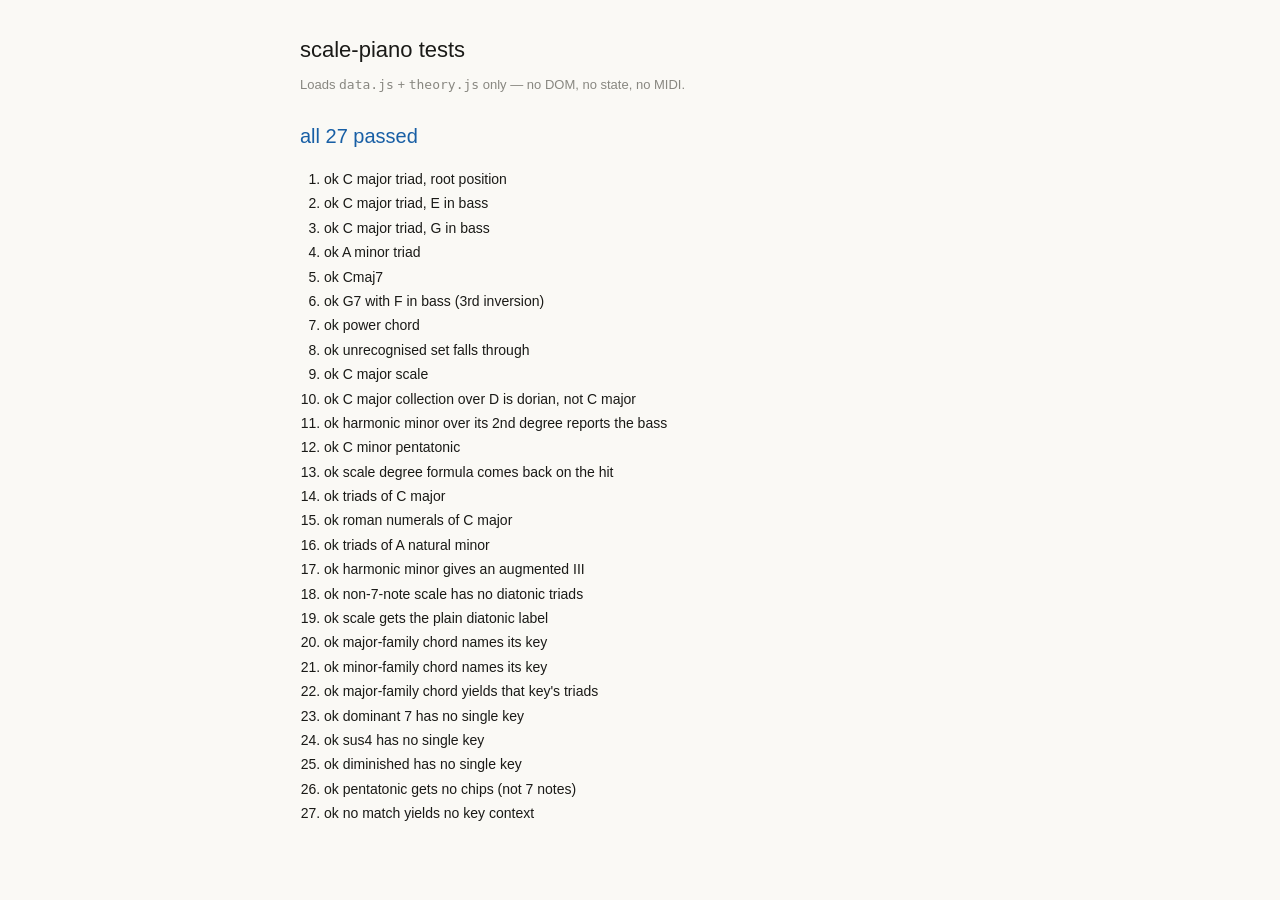
==== tests.html @ f46fedaa "Phase 3: tests.html — 27 assertions over theory.js No framework. Loads data.js + theory.js only, whi" ====
<!DOCTYPE html>
<html lang="en">
<head>
<meta charset="UTF-8">
<title>scale-piano tests</title>
<link rel="stylesheet" href="style.css">
<style>
.container{max-width:720px;}
#tally{font-size:20px;font-weight:500;margin:0 0 1rem;}
#tally.ok{color:var(--accent);}
#tally.bad{color:#c0392b;}
ol{margin:0;padding-left:1.5rem;}
li{margin:2px 0;font-size:14px;}
li.fail{color:#c0392b;font-weight:500;}
li .got{display:block;color:var(--text-muted);font-size:13px;}
</style>
</head>
<body>
<div class="container">
  <h1>scale-piano tests</h1>
  <p class="midi-status">Loads <code>data.js</code> + <code>theory.js</code> only &mdash; no DOM, no state, no MIDI.</p>
  <p id="tally">running&hellip;</p>
  <ol id="results"></ol>
</div>
<script src="js/data.js"></script>
<script src="js/theory.js"></script>
<script>
(function(){
  const T = SP.theory;
  let pass = 0, fail = 0;
  const list = document.getElementById("results");

  function eq(label, actual, expected){
    const ok = actual === expected;
    ok ? pass++ : fail++;
    const li = document.createElement("li");
    li.className = ok ? "" : "fail";
    li.textContent = (ok ? "ok   " : "FAIL ") + label;
    if (!ok){
      const got = document.createElement("span");
      got.className = "got";
      got.textContent = "expected " + JSON.stringify(expected) + ", got " + JSON.stringify(actual);
      li.appendChild(got);
    }
    list.appendChild(li);
  }

  // detect() -- chords. Args are (pitch classes, bass pitch class).
  eq("C major triad, root position",
     T.detect([0,4,7], 0).label, "C major — root position");
  eq("C major triad, E in bass",
     T.detect([0,4,7], 4).label, "C major — 1st inversion (E in bass)");
  eq("C major triad, G in bass",
     T.detect([0,4,7], 7).label, "C major — 2nd inversion (G in bass)");
  eq("A minor triad",
     T.detect([9,0,4], 9).label, "A minor — root position");
  eq("Cmaj7",
     T.detect([0,4,7,11], 0).label, "C major 7 — root position");
  eq("G7 with F in bass (3rd inversion)",
     T.detect([7,11,2,5], 5).label, "G dominant 7 — 3rd inversion (F in bass)");
  eq("power chord",
     T.detect([0,7], 0).label, "C 5 (power chord) — root position");
  eq("unrecognised set falls through",
     T.detect([0,1,6], 0).label, "No match");

  // detect() -- scales. >=5 notes prefers the scale dictionary.
  eq("C major scale",
     T.detect([0,2,4,5,7,9,11], 0).label, "C major scale");
  // Bass is tried as the root first, so a rotation that is itself in the
  // dictionary wins outright rather than being called an inversion.
  eq("C major collection over D is dorian, not C major",
     T.detect([0,2,4,5,7,9,11], 2).label, "D dorian mode");
  // The "(x in bass)" fallback only fires when the rotation is NOT in the
  // dictionary -- harmonic minor's modes aren't.
  eq("harmonic minor over its 2nd degree reports the bass",
     T.detect([0,2,3,5,7,8,11], 2).label, "C harmonic minor scale (D in bass)");
  eq("C minor pentatonic",
     T.detect([0,3,5,7,10], 0).label, "C minor pentatonic");
  eq("scale degree formula comes back on the hit",
     T.detect([0,3,5,7,10], 0).hit[2], "1 b3 4 5 b7");

  // diatonic()
  eq("triads of C major",
     T.diatonic(0, SP.data.MAJOR_IV).map(c => c.name).join(" "),
     "C Dm Em F G Am B°");
  eq("roman numerals of C major",
     T.diatonic(0, SP.data.MAJOR_IV).map(c => c.rn).join(" "),
     "I ii iii IV V vi vii°");
  eq("triads of A natural minor",
     T.diatonic(9, SP.data.MINOR_IV).map(c => c.name).join(" "),
     "Am B° C Dm Em F G");
  eq("harmonic minor gives an augmented III",
     T.diatonic(0, "0,2,3,5,7,8,11").map(c => c.rn).join(" "),
     "i ii° III+ iv V VI vii°");
  eq("non-7-note scale has no diatonic triads",
     T.diatonic(0, "0,2,4,7,9"), null);

  // keyContext() -- the logic that used to live inside render().
  eq("scale gets the plain diatonic label",
     T.keyContext(T.detect([0,2,4,5,7,9,11], 0)).label, "Diatonic chords");
  eq("major-family chord names its key",
     T.keyContext(T.detect([0,4,7,11], 0)).label,
     "Chords in the key of C major (this chord as I)");
  eq("minor-family chord names its key",
     T.keyContext(T.detect([9,0,4], 9)).label,
     "Chords in the key of A minor (this chord as I)");
  eq("major-family chord yields that key's triads",
     T.keyContext(T.detect([0,4,7], 0)).chords.map(c => c.name).join(" "),
     "C Dm Em F G Am B°");
  eq("dominant 7 has no single key",
     T.keyContext(T.detect([7,11,2,5], 7)), null);
  eq("sus4 has no single key",
     T.keyContext(T.detect([0,5,7], 0)), null);
  eq("diminished has no single key",
     T.keyContext(T.detect([0,3,6], 0)), null);
  eq("pentatonic gets no chips (not 7 notes)",
     T.keyContext(T.detect([0,3,5,7,10], 0)), null);
  eq("no match yields no key context",
     T.keyContext(T.detect([0,1,6], 0)), null);

  const tally = document.getElementById("tally");
  tally.textContent = fail ? fail + " failed, " + pass + " passed" : "all " + pass + " passed";
  tally.className = fail ? "bad" : "ok";
})();
</script>
</body>
</html>
---- style.css ----
:root{
  --surface-0:#faf9f5;
  --surface-1:#f0eee6;
  --surface-2:#ffffff;
  --text-primary:#1a1a17;
  --text-secondary:#5f5e5a;
  --text-muted:#888780;
  --border:#d3d1c7;
  --border-strong:#b4b2a9;
  --key-black:#2c2c2a;
  --key-black-text:#f0eee6;
  --accent:#185fa5;
  --accent-bg:#e6f1fb;
  --accent-text:#0c447c;
  --on-accent:#ffffff;
  --radius:8px;
}
@media (prefers-color-scheme: dark){
  :root{
    --surface-0:#1f1e1b;
    --surface-1:#2c2b28;
    --surface-2:#383733;
    --text-primary:#f0eee6;
    --text-secondary:#b4b2a9;
    --text-muted:#888780;
    --border:#444441;
    --border-strong:#5f5e5a;
    --key-black:#141412;
    --key-black-text:#b4b2a9;
    --accent:#378add;
    --accent-bg:#0c447c;
    --accent-text:#b5d4f4;
    --on-accent:#ffffff;
  }
}
*{box-sizing:border-box;}
body{
  margin:0;
  background:var(--surface-0);
  color:var(--text-primary);
  font-family:-apple-system,BlinkMacSystemFont,"Segoe UI",Roboto,sans-serif;
  font-size:16px;
  line-height:1.6;
}
.container{max-width:1200px;margin:0 auto;padding:2rem 1.25rem 3rem;}
h1{font-size:22px;font-weight:500;margin:0 0 0.5rem;}
.midi-status{font-size:13px;color:var(--text-muted);margin:0 0 1.5rem;}
.midi-status.ok{color:var(--accent);}
.toolbar{display:flex;align-items:center;gap:12px;margin:0 0 1rem;}
.toolbar button{
  font:inherit;font-size:14px;padding:6px 14px;cursor:pointer;
  background:transparent;color:var(--text-primary);
  border:1px solid var(--border-strong);border-radius:var(--radius);
}
.toolbar button:hover{background:var(--surface-1);}
.toolbar button:active{transform:scale(0.98);}
.toolbar label{display:flex;align-items:center;gap:6px;font-size:14px;color:var(--text-secondary);cursor:pointer;}
.piano-wrap{position:relative;height:160px;user-select:none;}
.pkey{position:absolute;top:0;cursor:pointer;}
.pkey.white{height:100%;background:var(--surface-2);border:1px solid var(--border-strong);border-radius:0 0 4px 4px;}
.pkey.black{height:60%;background:var(--key-black);border:1px solid var(--key-black);border-radius:0 0 3px 3px;z-index:2;}
.pkey.white .klabel{color:var(--text-secondary);}
.pkey.black .klabel{color:var(--key-black-text);}
.pkey.active{background:var(--accent);border-color:var(--accent);}
.pkey.active .klabel{color:var(--on-accent);}
.klabel{position:absolute;bottom:4px;left:0;right:0;text-align:center;font-size:10px;pointer-events:none;}
.results{margin-top:1.5rem;}
.field-label{font-size:13px;color:var(--text-muted);margin:14px 0 4px;}
.field-label:first-child{margin-top:0;}
.field-value{font-size:16px;font-weight:500;margin:0;}
#nameOut{font-size:24px;}
#stepsOut{font-weight:400;}
.chips{display:flex;flex-wrap:wrap;gap:8px;}
.chip{padding:6px 12px;border-radius:var(--radius);font-size:14px;text-align:center;background:var(--surface-1);}
.chip .rn{display:block;font-size:11px;color:var(--text-muted);}
.chip.tonic{background:var(--accent-bg);color:var(--accent-text);font-weight:500;}
.chip.tonic .rn{color:var(--accent-text);}
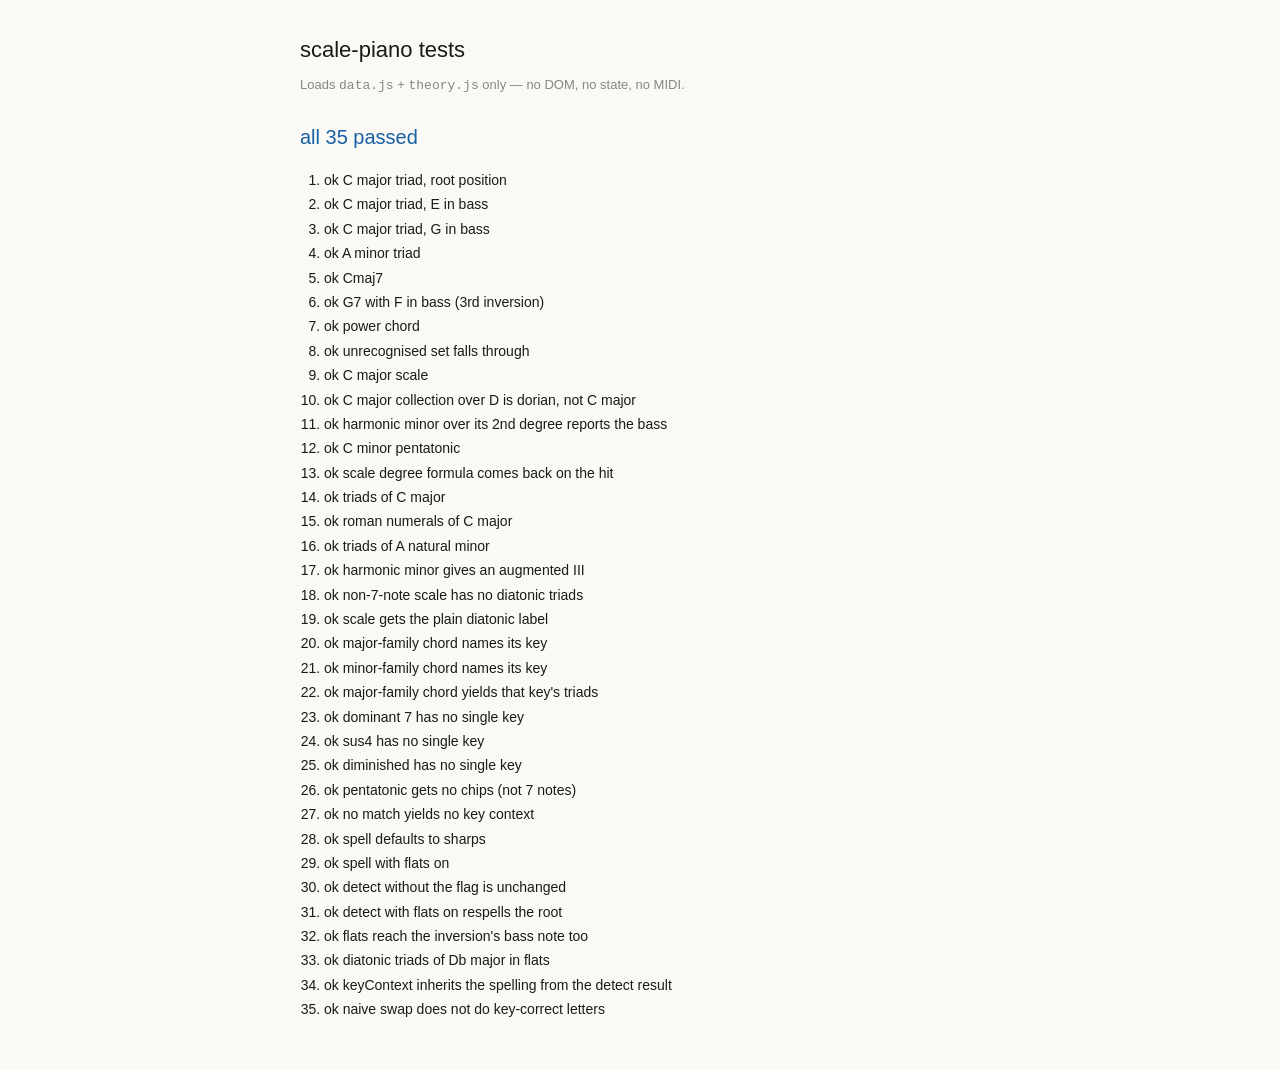
==== commit b69c1c89: "Add Flats toggle: per-pitch-class enharmonic spelling, not key-aware Solves the "sharps only" known " ====
--- a/tests.html
+++ b/tests.html
@@ -118,6 +118,31 @@
   eq("no match yields no key context",
      T.keyContext(T.detect([0,1,6], 0)), null);
 
+  // Flat spelling. The toggle is a per-pitch-class table swap: theory takes a
+  // boolean, never reads a global. Omitting it must keep the old behavior.
+  eq("spell defaults to sharps",
+     T.spell(1), "C#");
+  eq("spell with flats on",
+     T.spell(1, true), "Db");
+  eq("detect without the flag is unchanged",
+     T.detect([1,5,8], 1).label, "C# major — root position");
+  eq("detect with flats on respells the root",
+     T.detect([1,5,8], 1, true).label, "Db major — root position");
+  eq("flats reach the inversion's bass note too",
+     T.detect([8,0,3], 3, true).label, "Ab major — 2nd inversion (Eb in bass)");
+  eq("diatonic triads of Db major in flats",
+     T.diatonic(1, SP.data.MAJOR_IV, true).map(c => c.name).join(" "),
+     "Db Ebm Fm Gb Ab Bbm C°");
+  eq("keyContext inherits the spelling from the detect result",
+     T.keyContext(T.detect([1,5,8,0], 1, true)).label,
+     "Chords in the key of Db major (this chord as I)");
+  // Accepted limitation, asserted so it can't be mistaken for a regression:
+  // one name per pitch class means no per-degree letter math. Gb major's 7th
+  // degree is Cb in theory and prints "B" here; its vii° prints "F°".
+  eq("naive swap does not do key-correct letters",
+     T.diatonic(6, SP.data.MAJOR_IV, true).map(c => c.name).join(" "),
+     "Gb Abm Bbm B Db Ebm F°");
+
   const tally = document.getElementById("tally");
   tally.textContent = fail ? fail + " failed, " + pass + " passed" : "all " + pass + " passed";
   tally.className = fail ? "bad" : "ok";
--- a/style.css
+++ b/style.css
@@ -54,6 +54,7 @@
 }
 .toolbar button:hover{background:var(--surface-1);}
 .toolbar button:active{transform:scale(0.98);}
+.toolbar button.on,.toolbar button.on:hover{background:var(--accent);border-color:var(--accent);color:var(--on-accent);}
 .toolbar label{display:flex;align-items:center;gap:6px;font-size:14px;color:var(--text-secondary);cursor:pointer;}
 .piano-wrap{position:relative;height:160px;user-select:none;}
 .pkey{position:absolute;top:0;cursor:pointer;}
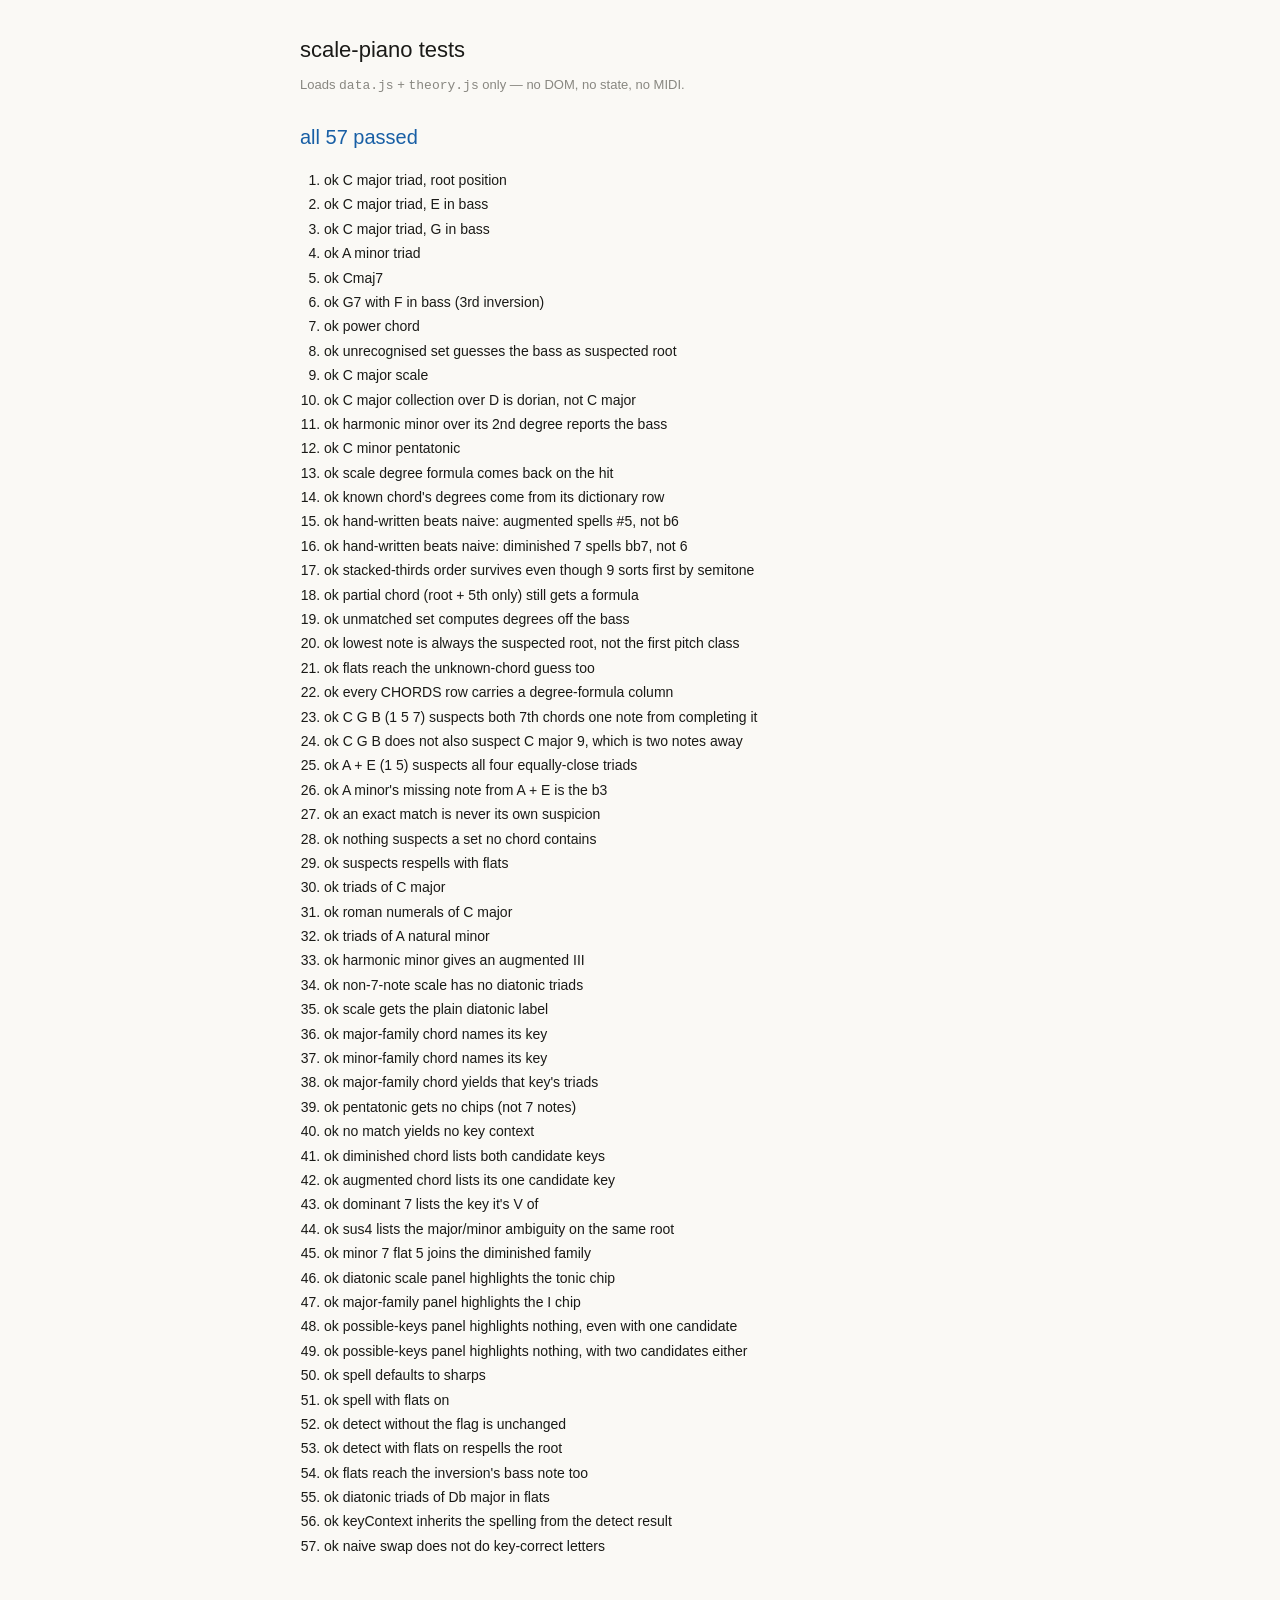
==== commit 731469c2: "Add possible-keys chip list, chord degree formulas, and suspected-chord guesses Bundles two rounds o" ====
--- a/tests.html
+++ b/tests.html
@@ -60,8 +60,8 @@
      T.detect([7,11,2,5], 5).label, "G dominant 7 — 3rd inversion (F in bass)");
   eq("power chord",
      T.detect([0,7], 0).label, "C 5 (power chord) — root position");
-  eq("unrecognised set falls through",
-     T.detect([0,1,6], 0).label, "No match");
+  eq("unrecognised set guesses the bass as suspected root",
+     T.detect([0,1,6], 0).label, "C ? (unknown chord)");
 
   // detect() -- scales. >=5 notes prefers the scale dictionary.
   eq("C major scale",
@@ -79,6 +79,48 @@
   eq("scale degree formula comes back on the hit",
      T.detect([0,3,5,7,10], 0).hit[2], "1 b3 4 5 b7");
 
+  // detect() -- degrees. Chords/scales carry their own hand-written formula
+  // (hit[2], stamped as r.degrees); unmatched sets compute one against the
+  // bass as suspected root instead of leaving the player nothing to read.
+  eq("known chord's degrees come from its dictionary row",
+     T.detect([9,0,4,7], 9).degrees, "1 b3 5 b7");
+  eq("hand-written beats naive: augmented spells #5, not b6",
+     T.detect([0,4,8], 0).degrees, "1 3 #5");
+  eq("hand-written beats naive: diminished 7 spells bb7, not 6",
+     T.detect([0,3,6,9], 0).degrees, "1 b3 b5 bb7");
+  eq("stacked-thirds order survives even though 9 sorts first by semitone",
+     T.detect([0,2,3,7,10], 0).degrees, "1 b3 5 b7 9");
+  eq("partial chord (root + 5th only) still gets a formula",
+     T.detect([9,4], 9).degrees, "1 5");
+  eq("unmatched set computes degrees off the bass",
+     T.detect([0,1,6], 0).degrees, "1 b2 b5");
+  eq("lowest note is always the suspected root, not the first pitch class",
+     T.detect([0,1,6], 1).degrees, "1 4 7");
+  eq("flats reach the unknown-chord guess too",
+     T.detect([0,1,6], 1, true).label, "Db ? (unknown chord)");
+  eq("every CHORDS row carries a degree-formula column",
+     SP.data.CHORDS.every(c => c.length === 3), true);
+
+  // suspects() -- chords rooted on the bass that contain everything held,
+  // closest tier only. Root is always the bass, same rule as detect()'s
+  // suspected-root guess.
+  eq("C G B (1 5 7) suspects both 7th chords one note from completing it",
+     T.suspects([0,7,11], 0).map(c => c.name + " +" + c.missing).join(", "),
+     "C major 7 +3, C minor major 7 +b3");
+  eq("C G B does not also suspect C major 9, which is two notes away",
+     T.suspects([0,7,11], 0).some(c => c.name === "C major 9"), false);
+  eq("A + E (1 5) suspects all four equally-close triads",
+     T.suspects([9,4], 9).map(c => c.name).join(", "),
+     "A major, A minor, A sus2, A sus4");
+  eq("A minor's missing note from A + E is the b3",
+     T.suspects([9,4], 9).find(c => c.name === "A minor").missing, "b3");
+  eq("an exact match is never its own suspicion",
+     T.suspects([0,4,7], 0).every(c => c.name !== "C major"), true);
+  eq("nothing suspects a set no chord contains",
+     T.suspects([0,1,6], 0).length, 0);
+  eq("suspects respells with flats",
+     T.suspects([1,8], 1, true)[0].name.startsWith("Db "), true);
+
   // diatonic()
   eq("triads of C major",
      T.diatonic(0, SP.data.MAJOR_IV).map(c => c.name).join(" "),
@@ -107,16 +149,42 @@
   eq("major-family chord yields that key's triads",
      T.keyContext(T.detect([0,4,7], 0)).chords.map(c => c.name).join(" "),
      "C Dm Em F G Am B°");
-  eq("dominant 7 has no single key",
-     T.keyContext(T.detect([7,11,2,5], 7)), null);
-  eq("sus4 has no single key",
-     T.keyContext(T.detect([0,5,7], 0)), null);
-  eq("diminished has no single key",
-     T.keyContext(T.detect([0,3,6], 0)), null);
   eq("pentatonic gets no chips (not 7 notes)",
      T.keyContext(T.detect([0,3,5,7,10], 0)), null);
   eq("no match yields no key context",
      T.keyContext(T.detect([0,1,6], 0)), null);
+
+  // keyContext() -- dim/aug/sus/dominant chords list candidate keys instead
+  // of picking one. Fixed textbook facts (theory.js's AMBIGUOUS_KEYS), not
+  // computed -- so these are the assertions that catch a mistyped offset.
+  eq("diminished chord lists both candidate keys",
+     T.keyContext(T.detect([0,3,6], 0)).chords.map(c => c.name + " " + c.rn).join(", "),
+     "C# major vii°, A# minor ii°");
+  eq("augmented chord lists its one candidate key",
+     T.keyContext(T.detect([0,4,8], 0)).chords.map(c => c.name + " " + c.rn).join(", "),
+     "A minor III+");
+  eq("dominant 7 lists the key it's V of",
+     T.keyContext(T.detect([7,11,2,5], 7)).chords.map(c => c.name + " " + c.rn).join(", "),
+     "C major V");
+  eq("sus4 lists the major/minor ambiguity on the same root",
+     T.keyContext(T.detect([0,5,7], 0)).chords.map(c => c.name + " " + c.rn).join(", "),
+     "C major I, C minor i");
+  eq("minor 7 flat 5 joins the diminished family",
+     T.keyContext(T.detect([0,3,6,10], 0)).chords.map(c => c.name + " " + c.rn).join(", "),
+     "C# major vii°, A# minor ii°");
+  // activeIdx tells results-ui.js which chip to highlight as "confirmed" --
+  // wrong here once made the first "possible key" look like the answer
+  // (blue) while the second sat in plain grey, though both are just
+  // candidates. Diatonic panels legitimately highlight their tonic; the
+  // ambiguous-keys panel must not highlight anything, 1 candidate or 2.
+  eq("diatonic scale panel highlights the tonic chip",
+     T.keyContext(T.detect([0,2,4,5,7,9,11], 0)).activeIdx, 0);
+  eq("major-family panel highlights the I chip",
+     T.keyContext(T.detect([0,4,7], 0)).activeIdx, 0);
+  eq("possible-keys panel highlights nothing, even with one candidate",
+     T.keyContext(T.detect([7,11,2,5], 7)).activeIdx, -1);
+  eq("possible-keys panel highlights nothing, with two candidates either",
+     T.keyContext(T.detect([0,5,7], 0)).activeIdx, -1);
 
   // Flat spelling. The toggle is a per-pitch-class table swap: theory takes a
   // boolean, never reads a global. Omitting it must keep the old behavior.
--- a/style.css
+++ b/style.css
@@ -65,12 +65,13 @@
 .pkey.active{background:var(--accent);border-color:var(--accent);}
 .pkey.active .klabel{color:var(--on-accent);}
 .klabel{position:absolute;bottom:4px;left:0;right:0;text-align:center;font-size:10px;pointer-events:none;}
-.results{margin-top:1.5rem;}
+.results{margin-top:1.5rem;display:flex;gap:2.5rem;flex-wrap:wrap;}
+.results-col{flex:1 1 260px;min-width:0;}
 .field-label{font-size:13px;color:var(--text-muted);margin:14px 0 4px;}
-.field-label:first-child{margin-top:0;}
+.results-col>.field-label:first-child{margin-top:0;}
 .field-value{font-size:16px;font-weight:500;margin:0;}
 #nameOut{font-size:24px;}
-#stepsOut{font-weight:400;}
+.field-sub{font-size:14px;color:var(--text-secondary);margin:4px 0 0;}
 .chips{display:flex;flex-wrap:wrap;gap:8px;}
 .chip{padding:6px 12px;border-radius:var(--radius);font-size:14px;text-align:center;background:var(--surface-1);}
 .chip .rn{display:block;font-size:11px;color:var(--text-muted);}
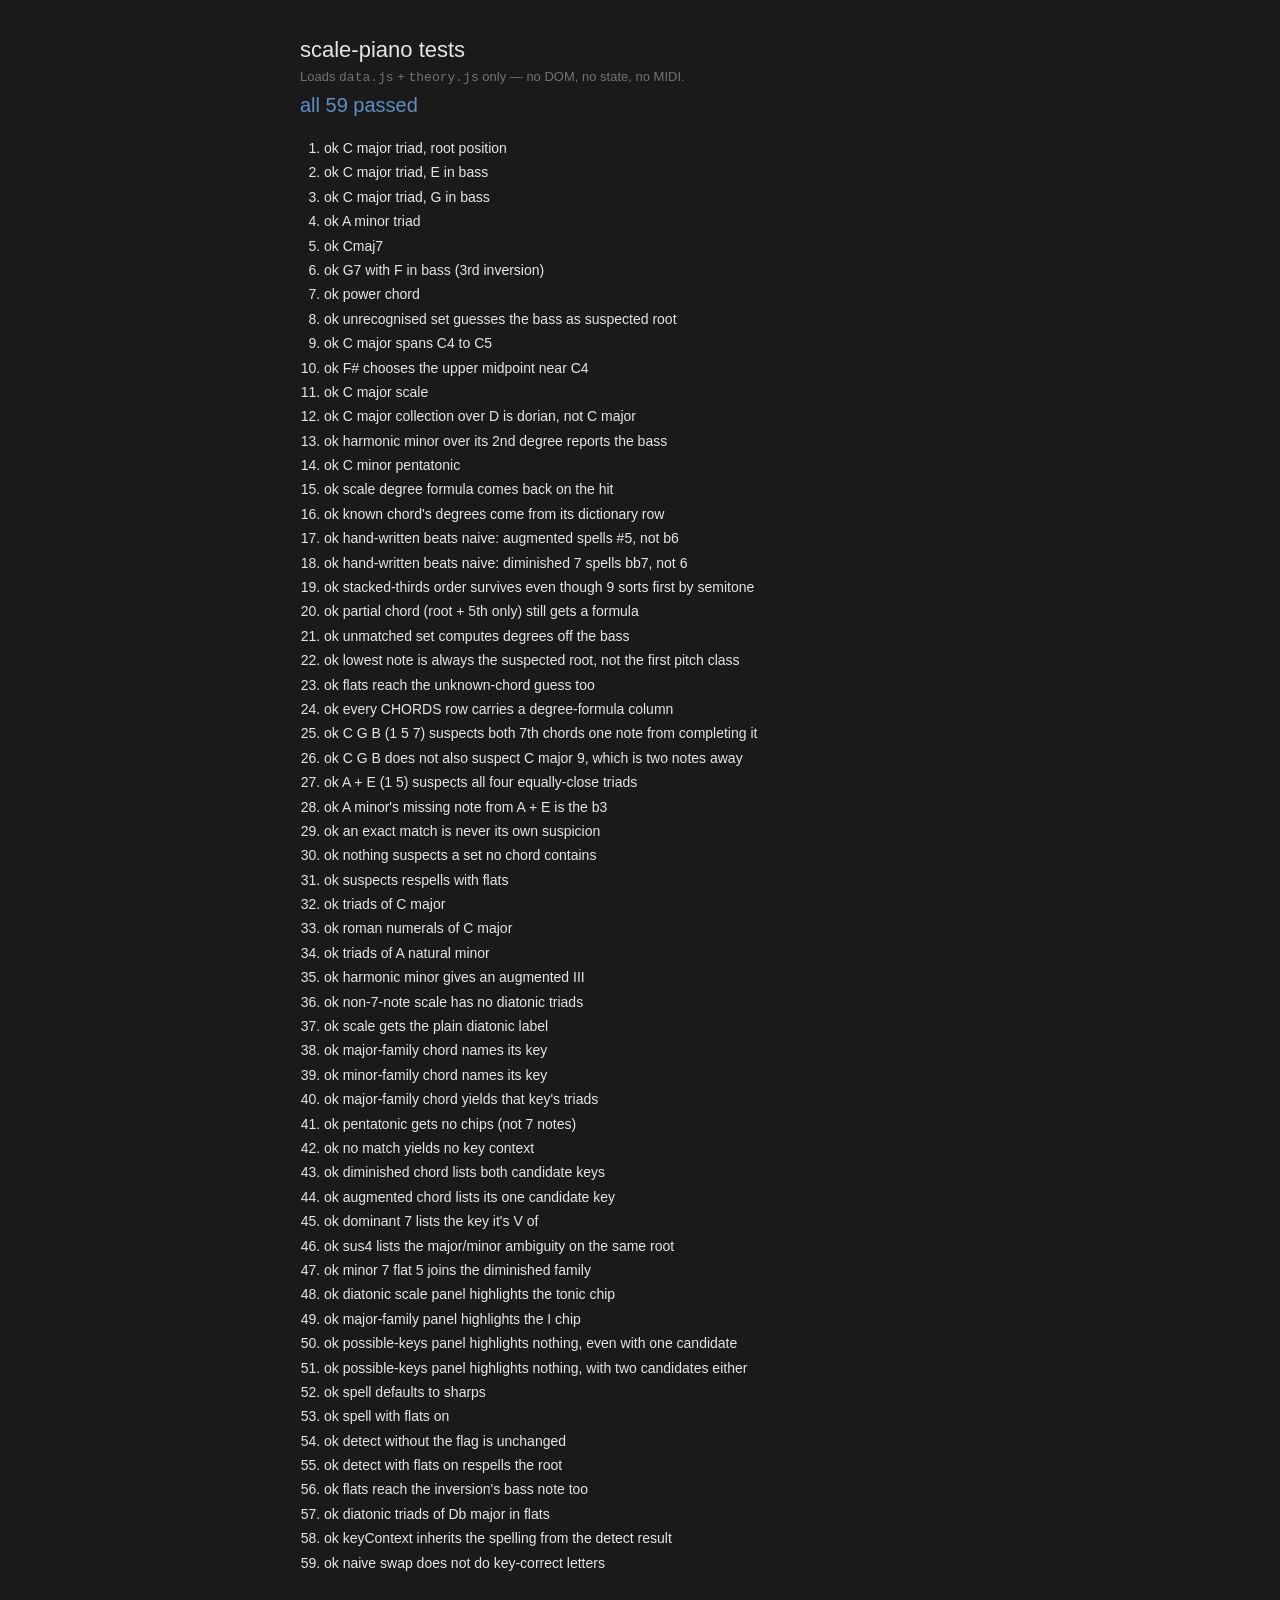
==== commit a4b95161: "Add scale picker controls" ====
--- a/tests.html
+++ b/tests.html
@@ -63,6 +63,14 @@
   eq("unrecognised set guesses the bass as suspected root",
      T.detect([0,1,6], 0).label, "C ? (unknown chord)");
 
+  // scaleNotesNearMiddleC() -- one ascending octave, tonic nearest C4.
+  eq("C major spans C4 to C5",
+     T.scaleNotesNearMiddleC(0, "0,2,4,5,7,9,11").join(","),
+     "60,62,64,65,67,69,71,72");
+  eq("F# chooses the upper midpoint near C4",
+     T.scaleNotesNearMiddleC(6, "0,2,4,6,7,9,11").join(","),
+     "66,68,70,72,73,75,77,78");
+
   // detect() -- scales. >=5 notes prefers the scale dictionary.
   eq("C major scale",
      T.detect([0,2,4,5,7,9,11], 0).label, "C major scale");
--- a/style.css
+++ b/style.css
@@ -1,79 +1,374 @@
-:root{
-  --surface-0:#faf9f5;
-  --surface-1:#f0eee6;
-  --surface-2:#ffffff;
-  --text-primary:#1a1a17;
-  --text-secondary:#5f5e5a;
-  --text-muted:#888780;
-  --border:#d3d1c7;
-  --border-strong:#b4b2a9;
-  --key-black:#2c2c2a;
-  --key-black-text:#f0eee6;
-  --accent:#185fa5;
-  --accent-bg:#e6f1fb;
-  --accent-text:#0c447c;
-  --on-accent:#ffffff;
-  --radius:8px;
-}
-@media (prefers-color-scheme: dark){
-  :root{
-    --surface-0:#1f1e1b;
-    --surface-1:#2c2b28;
-    --surface-2:#383733;
-    --text-primary:#f0eee6;
-    --text-secondary:#b4b2a9;
-    --text-muted:#888780;
-    --border:#444441;
-    --border-strong:#5f5e5a;
-    --key-black:#141412;
-    --key-black-text:#b4b2a9;
-    --accent:#378add;
-    --accent-bg:#0c447c;
-    --accent-text:#b5d4f4;
-    --on-accent:#ffffff;
-  }
-}
-*{box-sizing:border-box;}
-body{
-  margin:0;
-  background:var(--surface-0);
-  color:var(--text-primary);
-  font-family:-apple-system,BlinkMacSystemFont,"Segoe UI",Roboto,sans-serif;
-  font-size:16px;
-  line-height:1.6;
-}
-.container{max-width:1200px;margin:0 auto;padding:2rem 1.25rem 3rem;}
-h1{font-size:22px;font-weight:500;margin:0 0 0.5rem;}
-.midi-status{font-size:13px;color:var(--text-muted);margin:0 0 1.5rem;}
-.midi-status.ok{color:var(--accent);}
-.toolbar{display:flex;align-items:center;gap:12px;margin:0 0 1rem;}
-.toolbar button{
-  font:inherit;font-size:14px;padding:6px 14px;cursor:pointer;
-  background:transparent;color:var(--text-primary);
-  border:1px solid var(--border-strong);border-radius:var(--radius);
-}
-.toolbar button:hover{background:var(--surface-1);}
-.toolbar button:active{transform:scale(0.98);}
-.toolbar button.on,.toolbar button.on:hover{background:var(--accent);border-color:var(--accent);color:var(--on-accent);}
-.toolbar label{display:flex;align-items:center;gap:6px;font-size:14px;color:var(--text-secondary);cursor:pointer;}
-.piano-wrap{position:relative;height:160px;user-select:none;}
-.pkey{position:absolute;top:0;cursor:pointer;}
-.pkey.white{height:100%;background:var(--surface-2);border:1px solid var(--border-strong);border-radius:0 0 4px 4px;}
-.pkey.black{height:60%;background:var(--key-black);border:1px solid var(--key-black);border-radius:0 0 3px 3px;z-index:2;}
-.pkey.white .klabel{color:var(--text-secondary);}
-.pkey.black .klabel{color:var(--key-black-text);}
-.pkey.active{background:var(--accent);border-color:var(--accent);}
-.pkey.active .klabel{color:var(--on-accent);}
-.klabel{position:absolute;bottom:4px;left:0;right:0;text-align:center;font-size:10px;pointer-events:none;}
-.results{margin-top:1.5rem;display:flex;gap:2.5rem;flex-wrap:wrap;}
-.results-col{flex:1 1 260px;min-width:0;}
-.field-label{font-size:13px;color:var(--text-muted);margin:14px 0 4px;}
-.results-col>.field-label:first-child{margin-top:0;}
-.field-value{font-size:16px;font-weight:500;margin:0;}
-#nameOut{font-size:24px;}
-.field-sub{font-size:14px;color:var(--text-secondary);margin:4px 0 0;}
-.chips{display:flex;flex-wrap:wrap;gap:8px;}
-.chip{padding:6px 12px;border-radius:var(--radius);font-size:14px;text-align:center;background:var(--surface-1);}
-.chip .rn{display:block;font-size:11px;color:var(--text-muted);}
-.chip.tonic{background:var(--accent-bg);color:var(--accent-text);font-weight:500;}
-.chip.tonic .rn{color:var(--accent-text);}
+:root {
+  color-scheme: dark;
+  --surface-0: #1a1a1a;
+  --surface-1: #242424;
+  --surface-2: #2e2e2e;
+  --text-primary: #e5e5e5;
+  --text-secondary: #a3a3a3;
+  --text-muted: #737373;
+  --border: #404040;
+  --border-strong: #393838;
+  --key-black: #0f0f0f;
+  --key-black-text: #cccccc;
+  --accent: #5c8fc4;
+  --accent-bg: #1f3b37;
+  --accent-text: #b5e8df;
+  --key-white: #ffffff;
+  --key-white-text: #5b5470;
+  --on-accent: #1c1730;
+  --radius: 8px;
+}
+
+* {
+  box-sizing: border-box;
+}
+
+body {
+  margin: 0;
+  background: var(--surface-0);
+  color: var(--text-primary);
+  font-family: "Roboto", -apple-system, BlinkMacSystemFont, "Segoe UI", sans-serif;
+  font-size: 16px;
+  line-height: 1.6;
+}
+
+.container {
+  max-width: 1200px;
+  margin: 0 auto;
+  padding: 2rem 1.25rem 3rem;
+}
+
+h1 {
+  font-size: 22px;
+  font-weight: 500;
+  margin: 0;
+}
+
+.page-header,
+.midi-controls {
+  display: flex;
+  align-items: center;
+}
+
+.page-header {
+  justify-content: space-between;
+  flex-wrap: wrap;
+  gap: 1rem;
+  margin: 0 0 1.5rem;
+}
+
+.midi-controls {
+  justify-content: flex-end;
+  flex-wrap: wrap;
+  margin-left: auto;
+  gap: 12px;
+}
+
+.midi-status {
+  font-size: 13px;
+  color: var(--text-muted);
+  margin: 0;
+}
+
+.midi-status.ok {
+  color: var(--accent);
+}
+
+.toolbar {
+  display: flex;
+  align-items: center;
+  flex-wrap: wrap;
+  gap: 12px;
+  margin: 0 0 1rem;
+}
+
+.toolbar button,
+.midi-controls button {
+  font: inherit;
+  font-size: 14px;
+  padding: 6px 14px;
+  cursor: pointer;
+  background: transparent;
+  color: var(--text-primary);
+  border: 1px solid var(--border-strong);
+  border-radius: var(--radius);
+}
+
+.toolbar button:hover,
+.midi-controls button:hover {
+  background: var(--surface-1);
+}
+
+.toolbar button:active,
+.midi-controls button:active {
+  transform: scale(0.98);
+}
+
+.toolbar .toggle,
+.toolbar .labels-toggle {
+  display: inline-flex;
+  align-items: center;
+  gap: 8px;
+  font-size: 14px;
+  color: var(--text-secondary);
+  cursor: pointer;
+}
+
+.toolbar .toggle {
+  color: var(--text-primary);
+  display: inline-flex;
+  align-items: center;
+  gap: 8px;
+}
+
+.toolbar .toggle-input {
+  position: absolute;
+  opacity: 0;
+  pointer-events: none;
+}
+
+.toolbar .toggle-track {
+  position: relative;
+  display: inline-block;
+  flex-shrink: 0;
+  width: 38px;
+  height: 22px;
+  border-radius: 999px;
+  background: var(--surface-1);
+  border: 1px solid var(--border);
+  transition: background 0.2s ease, border-color 0.2s ease;
+}
+
+.toolbar .toggle-thumb {
+  position: absolute;
+  top: 2px;
+  left: 2px;
+  width: 16px;
+  height: 16px;
+  border-radius: 50%;
+  background: var(--surface-2);
+  border: 1px solid var(--border-strong);
+  transition: transform 0.2s ease, background 0.2s ease;
+}
+
+.toolbar .toggle-input:checked ~ .toggle-track {
+  background: var(--accent);
+  border-color: var(--accent);
+}
+
+.toolbar .toggle-input:checked ~ .toggle-track .toggle-thumb {
+  transform: translateX(16px);
+  background: var(--on-accent);
+  border-color: var(--accent);
+}
+
+.toolbar .toggle-text {
+  color: var(--text-secondary);
+  transition: color 0.2s ease, font-weight 0.2s ease;
+}
+
+.toolbar .toggle-input:not(:checked) ~ .flats-option-left,
+.toolbar .toggle-input:checked ~ .flats-option-right {
+  color: var(--accent-text);
+  font-weight: 600;
+}
+
+.toolbar .toggle-input:checked ~ .flats-option-left,
+.toolbar .toggle-input:not(:checked) ~ .flats-option-right {
+  color: var(--text-secondary);
+  font-weight: 500;
+}
+
+.toolbar .labels-toggle {
+  gap: 6px;
+}
+
+.scale-picker,
+.key-picker,
+.key-chips {
+  display: flex;
+  align-items: center;
+  flex-wrap: wrap;
+}
+
+.scale-picker {
+  gap: 16px;
+  margin: 0 0 1rem;
+}
+
+.scale-picker label,
+.key-picker {
+  gap: 8px;
+  font-size: 14px;
+  color: var(--text-secondary);
+}
+
+.scale-picker select {
+  font: inherit;
+  color: var(--text-primary);
+  background: var(--surface-2);
+  border: 1px solid var(--border-strong);
+  border-radius: var(--radius);
+  padding: 5px 8px;
+}
+
+.key-chips {
+  gap: 6px;
+}
+
+.key-chip {
+  min-width: 32px;
+  padding: 3px 8px;
+  font: inherit;
+  font-size: 13px;
+  color: var(--text-secondary);
+  background: var(--surface-1);
+  border: 1px solid var(--border);
+  border-radius: var(--radius);
+  cursor: pointer;
+}
+
+.key-chip:hover {
+  border-color: var(--border-strong);
+}
+
+.key-chip.active {
+  color: var(--on-accent);
+  background: var(--accent);
+  border-color: var(--accent);
+}
+
+.piano-wrap {
+  position: relative;
+  height: 160px;
+  user-select: none;
+}
+
+.pkey {
+  position: absolute;
+  top: 0;
+  cursor: pointer;
+}
+
+.pkey.white {
+  height: 100%;
+  background: var(--key-white);
+  border: 1px solid var(--border-strong);
+  border-radius: 0 0 4px 4px;
+}
+
+.pkey.black {
+  height: 60%;
+  background: var(--key-black);
+  border: 1px solid var(--key-black);
+  border-radius: 0 0 3px 3px;
+  z-index: 2;
+}
+
+.pkey.white .klabel {
+  color: var(--key-white-text);
+}
+
+.pkey.black .klabel {
+  color: var(--key-black-text);
+}
+
+.pkey.active {
+  background: var(--accent);
+  border-color: var(--border-strong);
+}
+
+.pkey.active .klabel {
+  color: var(--on-accent);
+}
+
+.klabel {
+  position: absolute;
+  bottom: 4px;
+  left: 0;
+  right: 0;
+  text-align: center;
+  font-size: 10px;
+  pointer-events: none;
+}
+
+.results {
+  margin-top: 1.5rem;
+  display: flex;
+  gap: 2.5rem;
+  flex-wrap: wrap;
+}
+
+.results-col {
+  min-width: 0;
+}
+
+.col-left {
+  flex: 0 0 140px;
+  max-width: 140px;
+}
+
+.col-right {
+  flex: 1 1 0;
+}
+
+
+.field-label {
+  font-size: 13px;
+  color: var(--text-secondary);
+  margin: 14px 0 4px;
+}
+
+.results-col>.field-label:first-child {
+  margin-top: 0;
+}
+
+.field-value {
+  font-size: 16px;
+  font-weight: 500;
+  margin: 0;
+}
+
+#nameOut {
+  font-size: 24px;
+}
+
+.field-sub {
+  font-size: 14px;
+  color: var(--text-secondary);
+  margin: 4px 0 0;
+}
+
+.chips {
+  display: flex;
+  flex-wrap: wrap;
+  gap: 8px;
+}
+
+.chip {
+  padding: 6px 12px;
+  border-radius: var(--radius);
+  font-size: 14px;
+  text-align: center;
+  background: var(--surface-1);
+}
+
+.chip .rn {
+  display: block;
+  font-size: 11px;
+  color: var(--text-muted);
+}
+
+.chip.tonic {
+  background: var(--accent-bg);
+  color: var(--accent-text);
+  font-weight: 500;
+}
+
+.chip.tonic .rn {
+  color: var(--accent-text);
+}
+
+.field-value, .chip {
+  font-family: "Roboto Mono", monospace;
+}
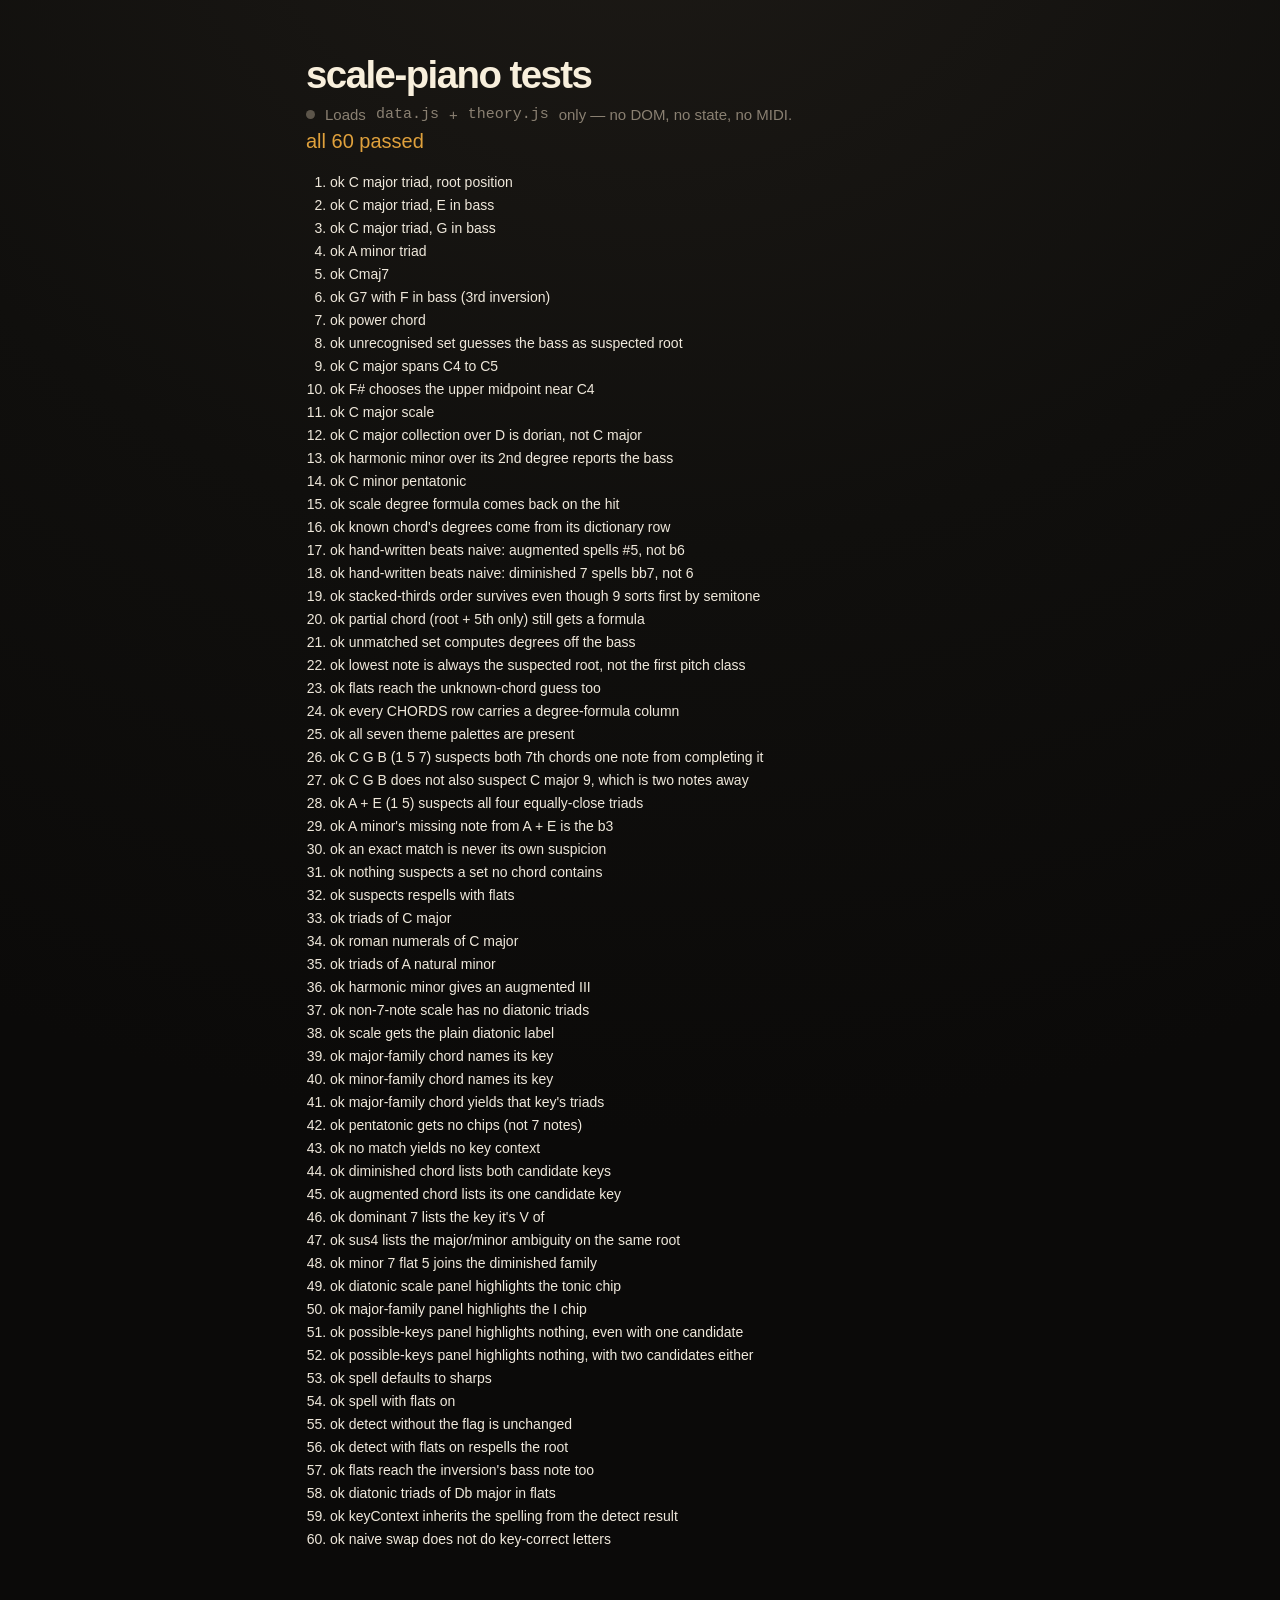
==== commit 3fe79bdc: "Add persistent palette switching" ====
--- a/tests.html
+++ b/tests.html
@@ -108,6 +108,9 @@
      T.detect([0,1,6], 1, true).label, "Db ? (unknown chord)");
   eq("every CHORDS row carries a degree-formula column",
      SP.data.CHORDS.every(c => c.length === 3), true);
+  eq("all seven theme palettes are present",
+     Object.keys(SP.data.THEMES).join(","),
+     "brass,paper,moss,mono,blueprint,sand,neon");
 
   // suspects() -- chords rooted on the bass that contain everything held,
   // closest tier only. Root is always the bass, same rule as detect()'s
--- a/style.css
+++ b/style.css
@@ -1,22 +1,23 @@
 :root {
   color-scheme: dark;
-  --surface-0: #1a1a1a;
-  --surface-1: #242424;
-  --surface-2: #2e2e2e;
-  --text-primary: #e5e5e5;
-  --text-secondary: #a3a3a3;
-  --text-muted: #737373;
-  --border: #404040;
-  --border-strong: #393838;
-  --key-black: #0f0f0f;
-  --key-black-text: #cccccc;
-  --accent: #5c8fc4;
-  --accent-bg: #1f3b37;
-  --accent-text: #b5e8df;
-  --key-white: #ffffff;
-  --key-white-text: #5b5470;
-  --on-accent: #1c1730;
-  --radius: 8px;
+  --page: radial-gradient(120% 80% at 50% -10%, #1d1a16 0%, #100f0d 55%, #0b0a09 100%);
+  --text-primary: #efe8db;
+  --text-strong: #f8efdc;
+  --text-secondary: #8a8072;
+  --text-muted: #5c554a;
+  --border: #262219;
+  --border-strong: color-mix(in srgb, var(--border) 65%, var(--accent));
+  --key-black: #120f0b;
+  --key-black-text: #a9987d;
+  --accent: #e0a13c;
+  --accent-hi: #f0b555;
+  --second: #9dc0ac;
+  --key-white: #f6efe2;
+  --key-white-text: #786d5b;
+  --on-accent: #1b140a;
+  --surface-1: color-mix(in srgb, var(--text-primary) 5%, transparent);
+  --surface-2: color-mix(in srgb, var(--text-primary) 9%, transparent);
+  --radius: 12px;
 }
 
 * {
@@ -24,171 +25,238 @@
 }
 
 body {
+  min-height: 100vh;
   margin: 0;
-  background: var(--surface-0);
-  color: var(--text-primary);
-  font-family: "Roboto", -apple-system, BlinkMacSystemFont, "Segoe UI", sans-serif;
+  background: var(--page);
+  color: var(--text-primary);
+  font-family: "Space Grotesk", -apple-system, BlinkMacSystemFont, "Segoe UI", sans-serif;
   font-size: 16px;
-  line-height: 1.6;
+  line-height: 1.5;
 }
 
 .container {
-  max-width: 1200px;
+  max-width: 1420px;
   margin: 0 auto;
-  padding: 2rem 1.25rem 3rem;
-}
-
-h1 {
-  font-size: 22px;
-  font-weight: 500;
-  margin: 0;
+  padding: 46px 26px 64px;
 }
 
 .page-header,
-.midi-controls {
-  display: flex;
-  align-items: center;
-}
-
-.page-header {
-  justify-content: space-between;
-  flex-wrap: wrap;
-  gap: 1rem;
-  margin: 0 0 1.5rem;
-}
-
-.midi-controls {
-  justify-content: flex-end;
-  flex-wrap: wrap;
-  margin-left: auto;
-  gap: 12px;
-}
-
-.midi-status {
-  font-size: 13px;
-  color: var(--text-muted);
-  margin: 0;
-}
-
-.midi-status.ok {
-  color: var(--accent);
-}
-
-.toolbar {
-  display: flex;
-  align-items: center;
-  flex-wrap: wrap;
-  gap: 12px;
-  margin: 0 0 1rem;
-}
-
-.toolbar button,
-.midi-controls button {
-  font: inherit;
-  font-size: 14px;
-  padding: 6px 14px;
-  cursor: pointer;
-  background: transparent;
-  color: var(--text-primary);
-  border: 1px solid var(--border-strong);
-  border-radius: var(--radius);
-}
-
-.toolbar button:hover,
-.midi-controls button:hover {
-  background: var(--surface-1);
-}
-
-.toolbar button:active,
-.midi-controls button:active {
-  transform: scale(0.98);
-}
-
-.toolbar .toggle,
-.toolbar .labels-toggle {
-  display: inline-flex;
-  align-items: center;
-  gap: 8px;
-  font-size: 14px;
-  color: var(--text-secondary);
-  cursor: pointer;
-}
-
-.toolbar .toggle {
-  color: var(--text-primary);
-  display: inline-flex;
-  align-items: center;
-  gap: 8px;
-}
-
-.toolbar .toggle-input {
-  position: absolute;
-  opacity: 0;
-  pointer-events: none;
-}
-
-.toolbar .toggle-track {
-  position: relative;
-  display: inline-block;
-  flex-shrink: 0;
-  width: 38px;
-  height: 22px;
-  border-radius: 999px;
-  background: var(--surface-1);
-  border: 1px solid var(--border);
-  transition: background 0.2s ease, border-color 0.2s ease;
-}
-
-.toolbar .toggle-thumb {
-  position: absolute;
-  top: 2px;
-  left: 2px;
-  width: 16px;
-  height: 16px;
-  border-radius: 50%;
-  background: var(--surface-2);
-  border: 1px solid var(--border-strong);
-  transition: transform 0.2s ease, background 0.2s ease;
-}
-
-.toolbar .toggle-input:checked ~ .toggle-track {
-  background: var(--accent);
-  border-color: var(--accent);
-}
-
-.toolbar .toggle-input:checked ~ .toggle-track .toggle-thumb {
-  transform: translateX(16px);
-  background: var(--on-accent);
-  border-color: var(--accent);
-}
-
-.toolbar .toggle-text {
-  color: var(--text-secondary);
-  transition: color 0.2s ease, font-weight 0.2s ease;
-}
-
-.toolbar .toggle-input:not(:checked) ~ .flats-option-left,
-.toolbar .toggle-input:checked ~ .flats-option-right {
-  color: var(--accent-text);
-  font-weight: 600;
-}
-
-.toolbar .toggle-input:checked ~ .flats-option-left,
-.toolbar .toggle-input:not(:checked) ~ .flats-option-right {
-  color: var(--text-secondary);
-  font-weight: 500;
-}
-
-.toolbar .labels-toggle {
-  gap: 6px;
-}
-
+.midi-controls,
+.theme-swatches,
+.toolbar,
 .scale-picker,
 .key-picker,
 .key-chips {
   display: flex;
   align-items: center;
+}
+
+.page-header {
+  justify-content: space-between;
   flex-wrap: wrap;
+  gap: 24px;
+  padding: 0 0 25px;
+  border-bottom: 1px solid var(--border);
+}
+
+h1 {
+  margin: 0;
+  color: var(--text-strong);
+  font-size: clamp(32px, 3vw, 42px);
+  font-weight: 600;
+  letter-spacing: -0.04em;
+}
+
+.midi-controls {
+  justify-content: flex-end;
+  flex-wrap: wrap;
+  gap: 18px;
+}
+
+.theme-swatches {
+  gap: 11px;
+}
+
+.theme-swatch {
+  width: 31px;
+  height: 31px;
+  padding: 0;
+  border: 0;
+  border-radius: 50%;
+  cursor: pointer;
+}
+
+.theme-swatch[aria-pressed="true"] {
+  outline: 2px solid var(--text-primary);
+  outline-offset: 2px;
+}
+
+.midi-status {
+  display: flex;
+  align-items: center;
+  gap: 10px;
+  margin: 0;
+  color: var(--text-secondary);
+  font-size: 15px;
+}
+
+.midi-status::before {
+  width: 9px;
+  height: 9px;
+  border-radius: 50%;
+  background: var(--text-muted);
+  content: "";
+}
+
+.midi-status.ok {
+  color: var(--accent);
+}
+
+.midi-status.ok::before {
+  background: var(--accent);
+  box-shadow: 0 0 12px color-mix(in srgb, var(--accent) 65%, transparent);
+}
+
+.midi-controls button:not(.theme-swatch) {
+  padding: 15px 25px;
+  border: 0;
+  border-radius: var(--radius);
+  background: var(--accent);
+  color: var(--on-accent);
+  font: inherit;
+  font-size: 16px;
+  font-weight: 600;
+  cursor: pointer;
+}
+
+.midi-controls button:not(.theme-swatch):hover {
+  background: var(--accent-hi);
+}
+
+.toolbar {
+  flex-wrap: wrap;
+  gap: 14px;
+  margin: 36px 0 38px;
+}
+
+.toolbar button,
+.toolbar .toggle,
+.toolbar .labels-toggle {
+  min-height: 54px;
+  border: 1px solid var(--border-strong);
+  border-radius: var(--radius);
+  background: var(--surface-1);
+  color: var(--text-primary);
+  font: inherit;
+  font-size: 16px;
+  font-weight: 500;
+}
+
+.toolbar button {
+  padding: 0 22px;
+  cursor: pointer;
+}
+
+.toolbar button:hover,
+.toolbar .toggle:hover,
+.toolbar .labels-toggle:hover {
+  border-color: var(--accent);
+  background: var(--surface-2);
+}
+
+.toolbar button:active,
+.midi-controls button:not(.theme-swatch):active {
+  transform: scale(0.98);
+}
+
+.toolbar .toggle,
+.toolbar .labels-toggle {
+  position: relative;
+  display: inline-flex;
+  align-items: center;
+  gap: 12px;
+  padding: 0 20px;
+  cursor: pointer;
+}
+
+.toolbar .toggle-input,
+.toolbar .labels-toggle input {
+  position: absolute;
+  opacity: 0;
+  pointer-events: none;
+}
+
+.toolbar .toggle-track,
+.toolbar .labels-toggle::before {
+  display: inline-block;
+  width: 11px;
+  height: 11px;
+  flex: 0 0 11px;
+  border-radius: 50%;
+  background: var(--text-muted);
+  content: "";
+}
+
+.toolbar .toggle-thumb {
+  display: none;
+}
+
+.toolbar .toggle-input:checked ~ .toggle-track,
+.toolbar .labels-toggle:has(input:checked)::before {
+  background: var(--accent);
+  box-shadow: 0 0 13px color-mix(in srgb, var(--accent) 70%, transparent);
+}
+
+.toolbar .toggle-text {
+  color: var(--text-primary);
+}
+
+.toolbar .toggle:has(#flatsBtn) {
+  gap: 0;
+  padding: 4px;
+}
+
+.toolbar .toggle:has(#flatsBtn) .toggle-track {
+  display: none;
+}
+
+.toolbar .flats-option {
+  display: grid;
+  width: 44px;
+  height: 44px;
+  place-items: center;
+  border-radius: 9px;
+  color: var(--text-muted);
+}
+
+.toolbar .toggle-input:not(:checked) ~ .flats-option-left,
+.toolbar .toggle-input:checked ~ .flats-option-right {
+  background: var(--accent);
+  color: var(--on-accent);
+  font-weight: 700;
+}
+
+.toolbar .toggle-input:checked ~ .flats-option-left,
+.toolbar .toggle-input:not(:checked) ~ .flats-option-right {
+  color: var(--text-muted);
+  font-weight: 500;
+}
+
+#clearBtn {
+  margin-left: auto;
+  color: var(--text-secondary);
+  letter-spacing: 0.14em;
+  text-transform: uppercase;
+}
+
+.scale-picker,
+.key-picker,
+.key-chips {
+  flex-wrap: wrap;
+}
+
+.scale-picker[hidden] {
+  display: none;
 }
 
 .scale-picker {
@@ -199,17 +267,17 @@
 .scale-picker label,
 .key-picker {
   gap: 8px;
+  color: var(--text-secondary);
   font-size: 14px;
-  color: var(--text-secondary);
 }
 
 .scale-picker select {
-  font: inherit;
-  color: var(--text-primary);
-  background: var(--surface-2);
+  padding: 5px 8px;
   border: 1px solid var(--border-strong);
   border-radius: var(--radius);
-  padding: 5px 8px;
+  background: var(--surface-2);
+  color: var(--text-primary);
+  font: inherit;
 }
 
 .key-chips {
@@ -219,12 +287,12 @@
 .key-chip {
   min-width: 32px;
   padding: 3px 8px;
+  border: 1px solid var(--border);
+  border-radius: var(--radius);
+  background: var(--surface-1);
+  color: var(--text-secondary);
   font: inherit;
   font-size: 13px;
-  color: var(--text-secondary);
-  background: var(--surface-1);
-  border: 1px solid var(--border);
-  border-radius: var(--radius);
   cursor: pointer;
 }
 
@@ -233,14 +301,42 @@
 }
 
 .key-chip.active {
+  border-color: var(--accent);
+  background: var(--accent);
   color: var(--on-accent);
-  background: var(--accent);
-  border-color: var(--accent);
+}
+
+.piano-shell {
+  position: relative;
+  display: flex;
+  justify-content: center;
+  padding: 53px 23px 26px;
+  overflow: hidden;
+  border: 1px solid var(--border);
+  border-radius: 20px;
+  background: var(--surface-1);
+  box-shadow: 0 24px 60px rgba(0, 0, 0, 0.28);
+}
+
+.piano-shell::before {
+  position: absolute;
+  top: 23px;
+  right: 23px;
+  left: 23px;
+  height: 10px;
+  border-radius: 999px;
+  background: var(--surface-2);
+  content: "";
+}
+
+.piano-shell::-webkit-scrollbar {
+  display: none;
 }
 
 .piano-wrap {
   position: relative;
-  height: 160px;
+  width: min(100%, 1320px);
+  aspect-ratio: 1320 / 202;
   user-select: none;
 }
 
@@ -252,17 +348,19 @@
 
 .pkey.white {
   height: 100%;
+  border: 1px solid #2d291f;
+  border-radius: 0 0 7px 7px;
   background: var(--key-white);
-  border: 1px solid var(--border-strong);
-  border-radius: 0 0 4px 4px;
+  box-shadow: inset 0 -9px 0 rgba(104, 88, 62, 0.12);
 }
 
 .pkey.black {
-  height: 60%;
+  height: 62%;
+  z-index: 2;
+  border: 1px solid #0c0b09;
+  border-radius: 0 0 6px 6px;
   background: var(--key-black);
-  border: 1px solid var(--key-black);
-  border-radius: 0 0 3px 3px;
-  z-index: 2;
+  box-shadow: 0 5px 7px rgba(0, 0, 0, 0.45);
 }
 
 .pkey.white .klabel {
@@ -274,29 +372,33 @@
 }
 
 .pkey.active {
+  border-color: color-mix(in srgb, var(--accent) 68%, #000);
   background: var(--accent);
-  border-color: var(--border-strong);
+  box-shadow: inset 0 -9px 0 color-mix(in srgb, var(--accent) 70%, #000);
 }
 
 .pkey.active .klabel {
   color: var(--on-accent);
+  font-weight: 700;
 }
 
 .klabel {
   position: absolute;
-  bottom: 4px;
+  right: 0;
+  bottom: 10px;
   left: 0;
-  right: 0;
+  color: var(--text-primary);
+  font-size: 13px;
+  font-weight: 600;
+  pointer-events: none;
   text-align: center;
-  font-size: 10px;
-  pointer-events: none;
 }
 
 .results {
-  margin-top: 1.5rem;
   display: flex;
-  gap: 2.5rem;
   flex-wrap: wrap;
+  gap: 0;
+  margin-top: 38px;
 }
 
 .results-col {
@@ -304,71 +406,182 @@
 }
 
 .col-left {
-  flex: 0 0 140px;
-  max-width: 140px;
+  flex: 0 0 385px;
+  max-width: 385px;
+  padding-right: 32px;
+  border-right: 1px solid var(--border);
 }
 
 .col-right {
   flex: 1 1 0;
-}
-
+  padding-left: 48px;
+}
 
 .field-label {
-  font-size: 13px;
-  color: var(--text-secondary);
-  margin: 14px 0 4px;
-}
-
-.results-col>.field-label:first-child {
-  margin-top: 0;
+  margin: 0 0 10px;
+  color: var(--text-secondary);
+  font-size: 15px;
+  font-weight: 700;
+  letter-spacing: 0.13em;
+  text-transform: uppercase;
+}
+
+#degRow .field-label,
+#diaRow .field-label {
+  margin-top: 28px;
 }
 
 .field-value {
-  font-size: 16px;
+  margin: 0;
+  color: var(--text-primary);
+  font-family: "Roboto Mono", monospace;
+  font-size: 21px;
   font-weight: 500;
-  margin: 0;
+}
+
+#notesOut,
+#degOut {
+  color: var(--second);
 }
 
 #nameOut {
-  font-size: 24px;
+  color: var(--text-primary);
+  font-family: "Space Grotesk", sans-serif;
+  font-size: clamp(38px, 5vw, 68px);
+  font-weight: 600;
+  letter-spacing: -0.055em;
+  line-height: 1;
 }
 
 .field-sub {
-  font-size: 14px;
-  color: var(--text-secondary);
-  margin: 4px 0 0;
+  margin: 14px 0 0;
+  color: var(--text-secondary);
+  font-size: 18px;
 }
 
 .chips {
   display: flex;
   flex-wrap: wrap;
-  gap: 8px;
+  gap: 22px;
+  padding-top: 20px;
+  border-top: 1px solid var(--border);
 }
 
 .chip {
-  padding: 6px 12px;
-  border-radius: var(--radius);
-  font-size: 14px;
-  text-align: center;
-  background: var(--surface-1);
+  padding: 0 0 7px;
+  border-bottom: 2px solid transparent;
+  border-radius: 0;
+  background: transparent;
+  color: var(--text-secondary);
+  font-family: "Space Grotesk", sans-serif;
+  font-size: 26px;
+  font-weight: 600;
+  text-align: left;
 }
 
 .chip .rn {
   display: block;
-  font-size: 11px;
+  margin-bottom: 5px;
   color: var(--text-muted);
+  font-size: 13px;
+  font-weight: 500;
 }
 
 .chip.tonic {
-  background: var(--accent-bg);
-  color: var(--accent-text);
-  font-weight: 500;
+  border-color: var(--accent);
+  background: transparent;
+  color: var(--text-primary);
 }
 
 .chip.tonic .rn {
-  color: var(--accent-text);
-}
-
-.field-value, .chip {
-  font-family: "Roboto Mono", monospace;
-}
+  color: var(--accent);
+}
+
+@media (max-width: 850px) {
+  .container {
+    padding: 30px 20px 48px;
+  }
+
+  .midi-controls {
+    justify-content: flex-start;
+    margin-left: 0;
+  }
+
+  .theme-swatches {
+    order: 2;
+  }
+
+  .piano-shell {
+    justify-content: flex-start;
+    padding: 48px 12px 15px;
+    overflow-x: auto;
+    scrollbar-width: none;
+  }
+
+  .piano-shell::before {
+    top: 21px;
+    right: 12px;
+    left: 12px;
+  }
+
+  .piano-wrap {
+    min-width: 720px;
+  }
+
+  .klabel {
+    bottom: 7px;
+    font-size: 10px;
+  }
+
+  .col-left {
+    flex-basis: 100%;
+    max-width: none;
+    padding: 0 0 28px;
+    border-right: 0;
+    border-bottom: 1px solid var(--border);
+  }
+
+  .col-right {
+    flex-basis: 100%;
+    padding: 30px 0 0;
+  }
+}
+
+@media (max-width: 560px) {
+  .page-header {
+    padding-bottom: 20px;
+  }
+
+  .midi-controls {
+    gap: 12px;
+  }
+
+  .theme-swatches {
+    gap: 8px;
+  }
+
+  .theme-swatch {
+    width: 24px;
+    height: 24px;
+  }
+
+  .midi-controls button:not(.theme-swatch) {
+    padding: 12px 16px;
+  }
+
+  .toolbar {
+    margin: 27px 0 30px;
+  }
+
+  #clearBtn {
+    margin-left: 0;
+  }
+
+  .piano-shell {
+    border-radius: 15px;
+  }
+
+  .chip {
+    font-size: 21px;
+  }
+}
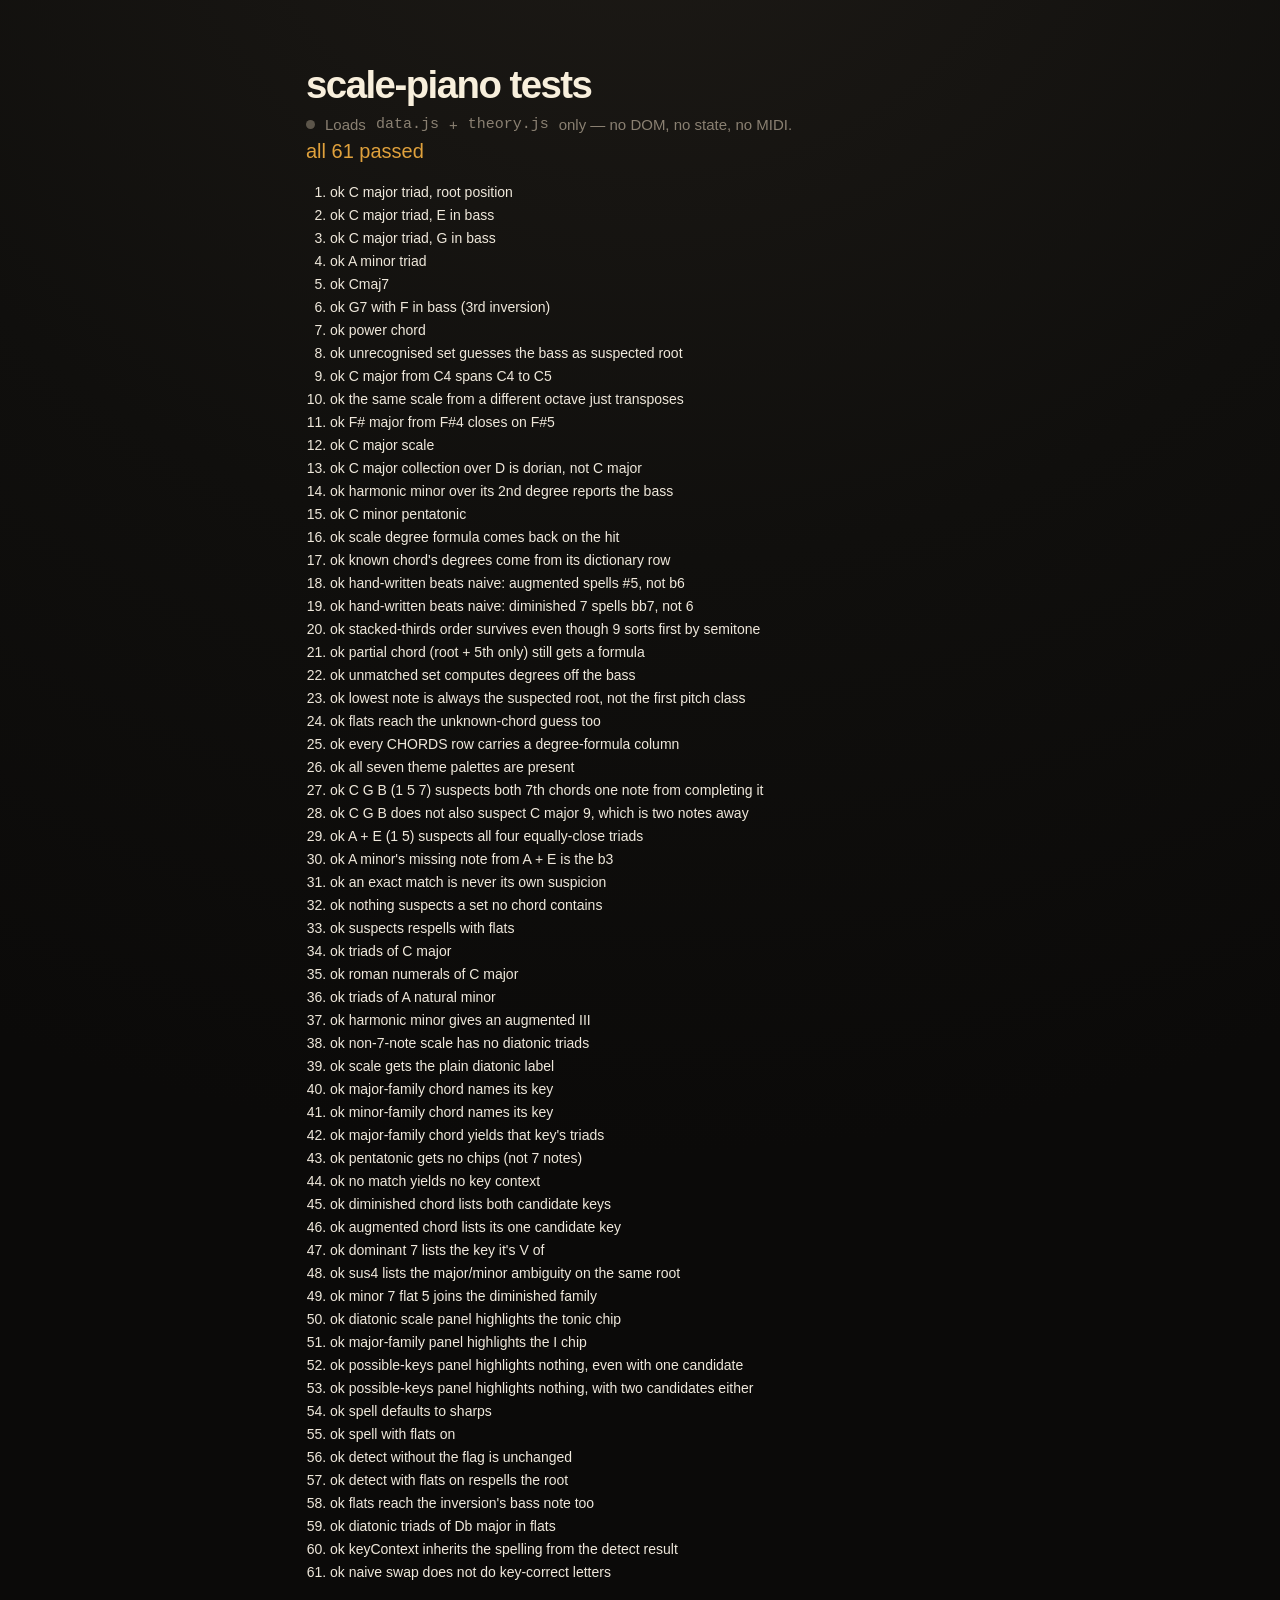
==== commit 0422e015: "Root a selected scale on the next note played Picking a scale used to be a dead end: loadScale() bai" ====
--- a/tests.html
+++ b/tests.html
@@ -63,12 +63,16 @@
   eq("unrecognised set guesses the bass as suspected root",
      T.detect([0,1,6], 0).label, "C ? (unknown chord)");
 
-  // scaleNotesNearMiddleC() -- one ascending octave, tonic nearest C4.
-  eq("C major spans C4 to C5",
-     T.scaleNotesNearMiddleC(0, "0,2,4,5,7,9,11").join(","),
+  // scaleNotesFrom() -- one ascending octave from the struck key, closing on
+  // the root an octave up. The player's octave is honoured, not normalised.
+  eq("C major from C4 spans C4 to C5",
+     T.scaleNotesFrom(60, "0,2,4,5,7,9,11").join(","),
      "60,62,64,65,67,69,71,72");
-  eq("F# chooses the upper midpoint near C4",
-     T.scaleNotesNearMiddleC(6, "0,2,4,6,7,9,11").join(","),
+  eq("the same scale from a different octave just transposes",
+     T.scaleNotesFrom(48, "0,2,4,5,7,9,11").join(","),
+     "48,50,52,53,55,57,59,60");
+  eq("F# major from F#4 closes on F#5",
+     T.scaleNotesFrom(66, "0,2,4,6,7,9,11").join(","),
      "66,68,70,72,73,75,77,78");
 
   // detect() -- scales. >=5 notes prefers the scale dictionary.
--- a/style.css
+++ b/style.css
@@ -8,7 +8,7 @@
   --border: #262219;
   --border-strong: color-mix(in srgb, var(--border) 65%, var(--accent));
   --key-black: #120f0b;
-  --key-black-text: #a9987d;
+  --key-black-text: #a5a098;
   --accent: #e0a13c;
   --accent-hi: #f0b555;
   --second: #9dc0ac;
@@ -37,18 +37,49 @@
 .container {
   max-width: 1420px;
   margin: 0 auto;
-  padding: 46px 26px 64px;
+  padding: 56px 26px 64px;
 }
 
 .page-header,
 .midi-controls,
 .theme-swatches,
 .toolbar,
-.scale-picker,
-.key-picker,
-.key-chips {
+.scale-picker {
   display: flex;
   align-items: center;
+}
+
+.theme-picker {
+  position: fixed;
+  right: 20px;
+  bottom: 20px;
+  z-index: 2;
+  display: flex;
+  flex-direction: column;
+  align-items: center;
+  padding: 12px 14px 18px;
+}
+
+.theme-trigger {
+  padding: 0;
+  border: 0;
+  border-radius: 0;
+  background: transparent;
+  color: var(--text-secondary);
+  font: inherit;
+  font-size: 11px;
+  font-weight: 500;
+  letter-spacing: 0.1em;
+  text-transform: uppercase;
+  cursor: pointer;
+  transition: color 180ms ease;
+}
+
+.theme-trigger:hover,
+.theme-picker:hover .theme-trigger,
+.theme-picker:focus-within .theme-trigger {
+  color: var(--text-primary);
+  background: transparent;
 }
 
 .page-header {
@@ -56,7 +87,6 @@
   flex-wrap: wrap;
   gap: 24px;
   padding: 0 0 25px;
-  border-bottom: 1px solid var(--border);
 }
 
 h1 {
@@ -73,13 +103,44 @@
   gap: 18px;
 }
 
+.midi-actions {
+  display: flex;
+  flex-direction: column;
+  align-items: flex-end;
+  gap: 8px;
+}
+
 .theme-swatches {
+  position: absolute;
+  top: 50%;
+  right: calc(100% + 10px);
+  z-index: 3;
+  display: flex;
+  align-items: center;
   gap: 11px;
+  padding: 8px 10px;
+  border: 1px solid var(--border-strong);
+  border-radius: 999px;
+  background: color-mix(in srgb, var(--surface-1) 90%, transparent);
+  backdrop-filter: blur(8px);
+  opacity: 0;
+  pointer-events: none;
+  transform: translateY(-50%);
+  transition: opacity 180ms ease, transform 180ms ease, right 180ms ease;
+}
+
+.theme-picker:hover .theme-swatches,
+.theme-picker:focus-within .theme-swatches,
+.theme-picker.is-visible .theme-swatches {
+  right: calc(100% + 14px);
+  opacity: 1;
+  pointer-events: auto;
+  transform: translateY(-50%);
 }
 
 .theme-swatch {
-  width: 31px;
-  height: 31px;
+  width: 18px;
+  height: 18px;
   padding: 0;
   border: 0;
   border-radius: 50%;
@@ -89,6 +150,11 @@
 .theme-swatch[aria-pressed="true"] {
   outline: 2px solid var(--text-primary);
   outline-offset: 2px;
+}
+
+/* Author display:flex beats the UA [hidden] rule, so say it explicitly. */
+.midi-status[hidden] {
+  display: none;
 }
 
 .midi-status {
@@ -117,8 +183,8 @@
   box-shadow: 0 0 12px color-mix(in srgb, var(--accent) 65%, transparent);
 }
 
-.midi-controls button:not(.theme-swatch) {
-  padding: 15px 25px;
+.midi-controls button {
+  padding: 7px 11px;
   border: 0;
   border-radius: var(--radius);
   background: var(--accent);
@@ -129,20 +195,20 @@
   cursor: pointer;
 }
 
-.midi-controls button:not(.theme-swatch):hover {
+.midi-controls button:hover {
   background: var(--accent-hi);
 }
 
 .toolbar {
   flex-wrap: wrap;
-  gap: 14px;
-  margin: 36px 0 38px;
+  gap: 20px;
+  margin: 12px 0 16px;
 }
 
 .toolbar button,
 .toolbar .toggle,
 .toolbar .labels-toggle {
-  min-height: 54px;
+  min-height: 42px;
   border: 1px solid var(--border-strong);
   border-radius: var(--radius);
   background: var(--surface-1);
@@ -153,8 +219,12 @@
 }
 
 .toolbar button {
-  padding: 0 22px;
+  padding: 0 12px;
   cursor: pointer;
+  min-height: 26px;
+  min-width: 26px;
+  font-size: 11px;
+  font-weight: bold;
 }
 
 .toolbar button:hover,
@@ -165,7 +235,7 @@
 }
 
 .toolbar button:active,
-.midi-controls button:not(.theme-swatch):active {
+.midi-controls button:active {
   transform: scale(0.98);
 }
 
@@ -222,10 +292,10 @@
 
 .toolbar .flats-option {
   display: grid;
-  width: 44px;
-  height: 44px;
+  width: 30px;
+  height: 30px;
   place-items: center;
-  border-radius: 9px;
+  border-radius: var(--radius);
   color: var(--text-muted);
 }
 
@@ -244,35 +314,34 @@
 
 #clearBtn {
   margin-left: auto;
+  /* letter-spacing trails a gap after the final R; trim the right side by
+     the same amount so the word sits optically centred. */
+  padding-right: calc(12px - 0.14em);
   color: var(--text-secondary);
   letter-spacing: 0.14em;
   text-transform: uppercase;
 }
 
-.scale-picker,
-.key-picker,
-.key-chips {
+.scale-picker {
   flex-wrap: wrap;
-}
-
-.scale-picker[hidden] {
-  display: none;
-}
-
-.scale-picker {
   gap: 16px;
-  margin: 0 0 1rem;
-}
-
-.scale-picker label,
-.key-picker {
+  margin: 0;
+}
+
+.scale-picker label {
   gap: 8px;
   color: var(--text-secondary);
   font-size: 14px;
 }
 
+/* Hides the caption text only — the label itself still wraps the select. */
+.picker-label {
+  display: none;
+}
+
 .scale-picker select {
-  padding: 5px 8px;
+  height: 32px;
+  padding: 0 8px;
   border: 1px solid var(--border-strong);
   border-radius: var(--radius);
   background: var(--surface-2);
@@ -280,30 +349,20 @@
   font: inherit;
 }
 
-.key-chips {
-  gap: 6px;
-}
-
-.key-chip {
-  min-width: 32px;
-  padding: 3px 8px;
-  border: 1px solid var(--border);
-  border-radius: var(--radius);
-  background: var(--surface-1);
-  color: var(--text-secondary);
-  font: inherit;
-  font-size: 13px;
-  cursor: pointer;
-}
-
-.key-chip:hover {
-  border-color: var(--border-strong);
-}
-
-.key-chip.active {
-  border-color: var(--accent);
-  background: var(--accent);
-  color: var(--on-accent);
+/* Only up while the next note is being waited on, so it can afford to be loud. */
+.scale-hint {
+  margin: 0;
+  color: var(--accent);
+  font-size: 14px;
+  white-space: nowrap;
+}
+
+/* The open popup inherits the select's 9%-opaque --surface-2 and near-white
+   --text-primary, which composites to white-on-white. Canvas/CanvasText are
+   opaque and follow the color-scheme applyTheme() sets per theme. */
+.scale-picker option {
+  background-color: Canvas;
+  color: CanvasText;
 }
 
 .piano-shell {
@@ -507,10 +566,6 @@
     margin-left: 0;
   }
 
-  .theme-swatches {
-    order: 2;
-  }
-
   .piano-shell {
     justify-content: flex-start;
     padding: 48px 12px 15px;
@@ -548,10 +603,6 @@
 }
 
 @media (max-width: 560px) {
-  .page-header {
-    padding-bottom: 20px;
-  }
-
   .midi-controls {
     gap: 12px;
   }
@@ -565,7 +616,7 @@
     height: 24px;
   }
 
-  .midi-controls button:not(.theme-swatch) {
+  .midi-controls button {
     padding: 12px 16px;
   }
 
@@ -573,10 +624,6 @@
     margin: 27px 0 30px;
   }
 
-  #clearBtn {
-    margin-left: 0;
-  }
-
   .piano-shell {
     border-radius: 15px;
   }
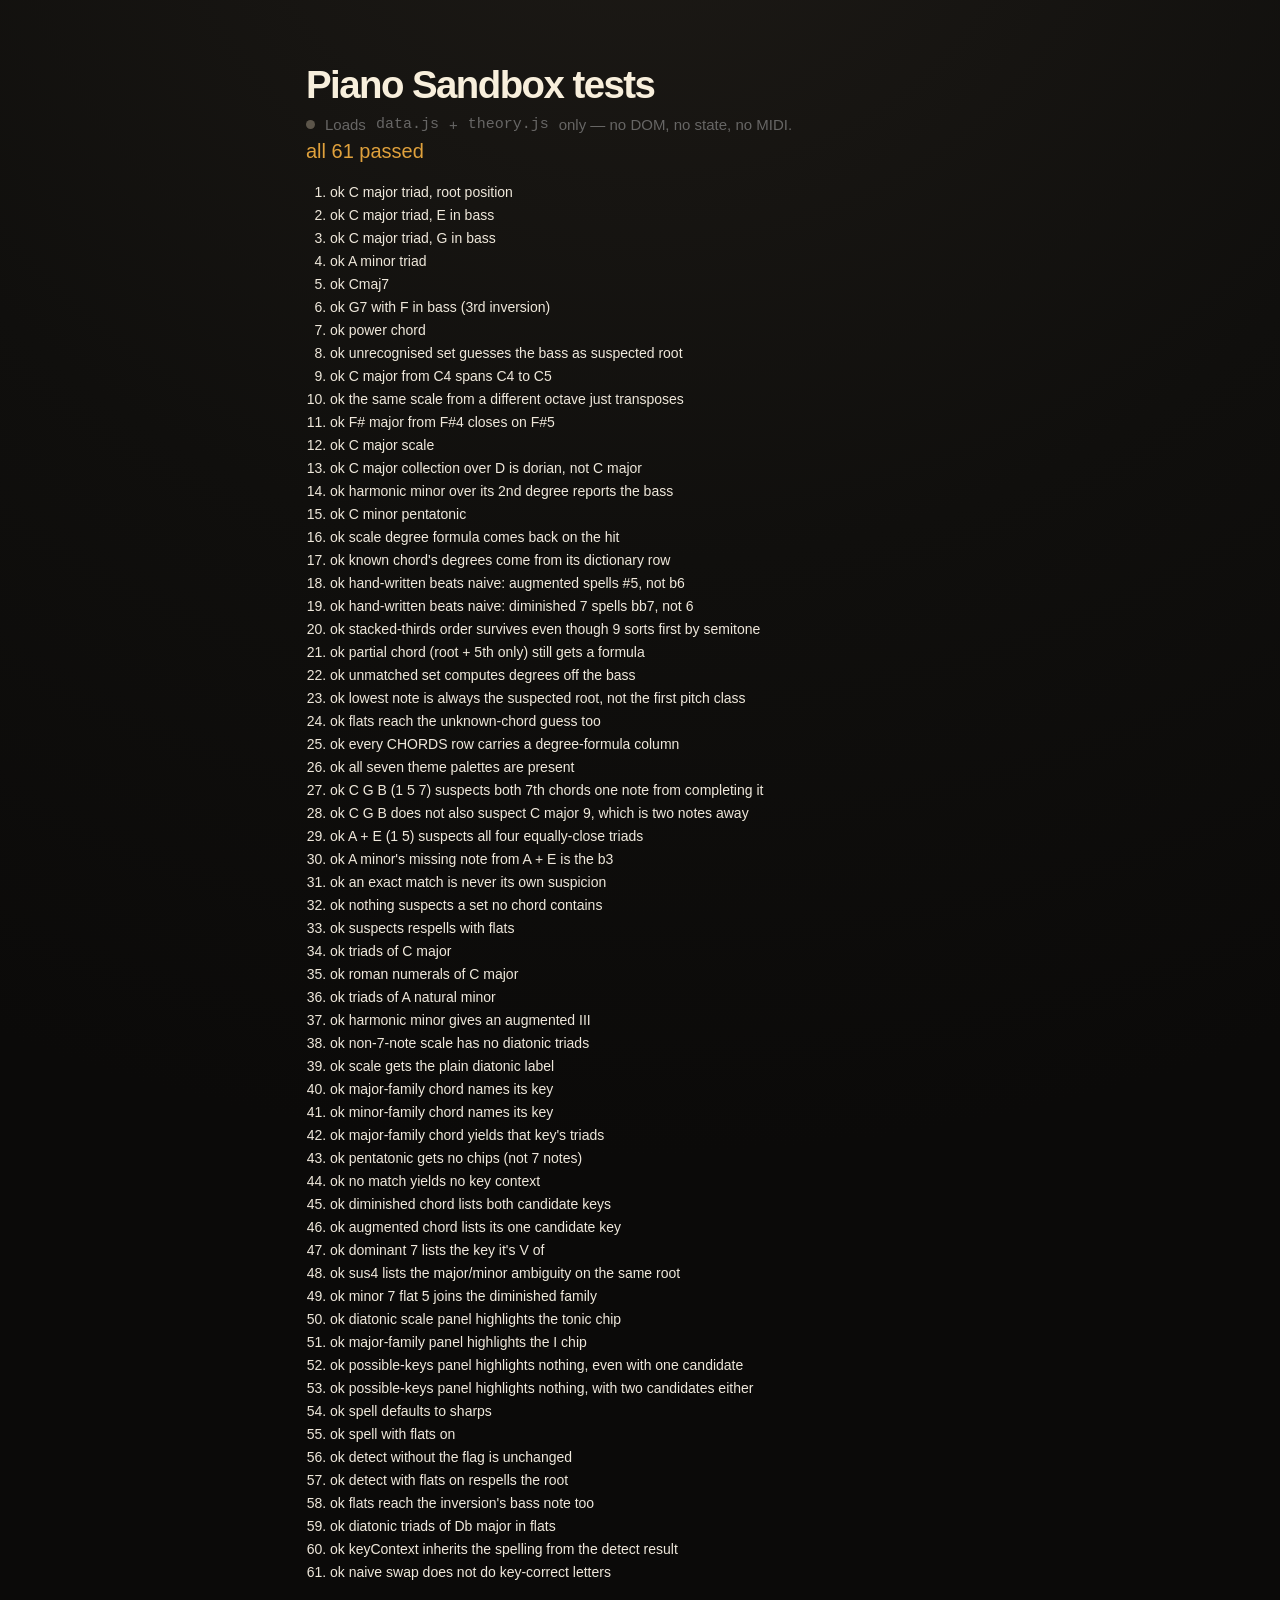
==== commit a5b35216: "Standardize the project name and add an MIT license The project answered to four names: the GitHub r" ====
--- a/tests.html
+++ b/tests.html
@@ -2,7 +2,7 @@
 <html lang="en">
 <head>
 <meta charset="UTF-8">
-<title>scale-piano tests</title>
+<title>Piano Sandbox tests</title>
 <link rel="stylesheet" href="style.css">
 <style>
 .container{max-width:720px;}
@@ -17,7 +17,7 @@
 </head>
 <body>
 <div class="container">
-  <h1>scale-piano tests</h1>
+  <h1>Piano Sandbox tests</h1>
   <p class="midi-status">Loads <code>data.js</code> + <code>theory.js</code> only &mdash; no DOM, no state, no MIDI.</p>
   <p id="tally">running&hellip;</p>
   <ol id="results"></ol>
--- a/style.css
+++ b/style.css
@@ -3,21 +3,22 @@
   --page: radial-gradient(120% 80% at 50% -10%, #1d1a16 0%, #100f0d 55%, #0b0a09 100%);
   --text-primary: #efe8db;
   --text-strong: #f8efdc;
-  --text-secondary: #8a8072;
+  --text-secondary: #676665;
   --text-muted: #5c554a;
   --border: #262219;
-  --border-strong: color-mix(in srgb, var(--border) 65%, var(--accent));
+  --border-strong: color-mix(in srgb, var(--border) 85%, var(--accent) 30%);
   --key-black: #120f0b;
   --key-black-text: #a5a098;
   --accent: #e0a13c;
   --accent-hi: #f0b555;
   --second: #9dc0ac;
-  --key-white: #f6efe2;
   --key-white-text: #786d5b;
   --on-accent: #1b140a;
-  --surface-1: color-mix(in srgb, var(--text-primary) 5%, transparent);
-  --surface-2: color-mix(in srgb, var(--text-primary) 9%, transparent);
+  --surface-1: color-mix(in srgb, var(--piano-shell) 5%, transparent);
+  --surface-2: color-mix(in srgb, var(--piano-shell) 9%, transparent);
   --radius: 12px;
+  --piano-shell: "#ff00ff";
+  --key-white: color-mix(in srgb, var(--piano-shell) 10%, #d0d0d0 90%);
 }
 
 * {
@@ -349,14 +350,6 @@
   font: inherit;
 }
 
-/* Only up while the next note is being waited on, so it can afford to be loud. */
-.scale-hint {
-  margin: 0;
-  color: var(--accent);
-  font-size: 14px;
-  white-space: nowrap;
-}
-
 /* The open popup inherits the select's 9%-opaque --surface-2 and near-white
    --text-primary, which composites to white-on-white. Canvas/CanvasText are
    opaque and follow the color-scheme applyTheme() sets per theme. */
@@ -374,7 +367,7 @@
   border: 1px solid var(--border);
   border-radius: 20px;
   background: var(--surface-1);
-  box-shadow: 0 24px 60px rgba(0, 0, 0, 0.28);
+  box-shadow: 0 24px 60px rgba(0, 0, 0, 0.38);
 }
 
 .piano-shell::before {
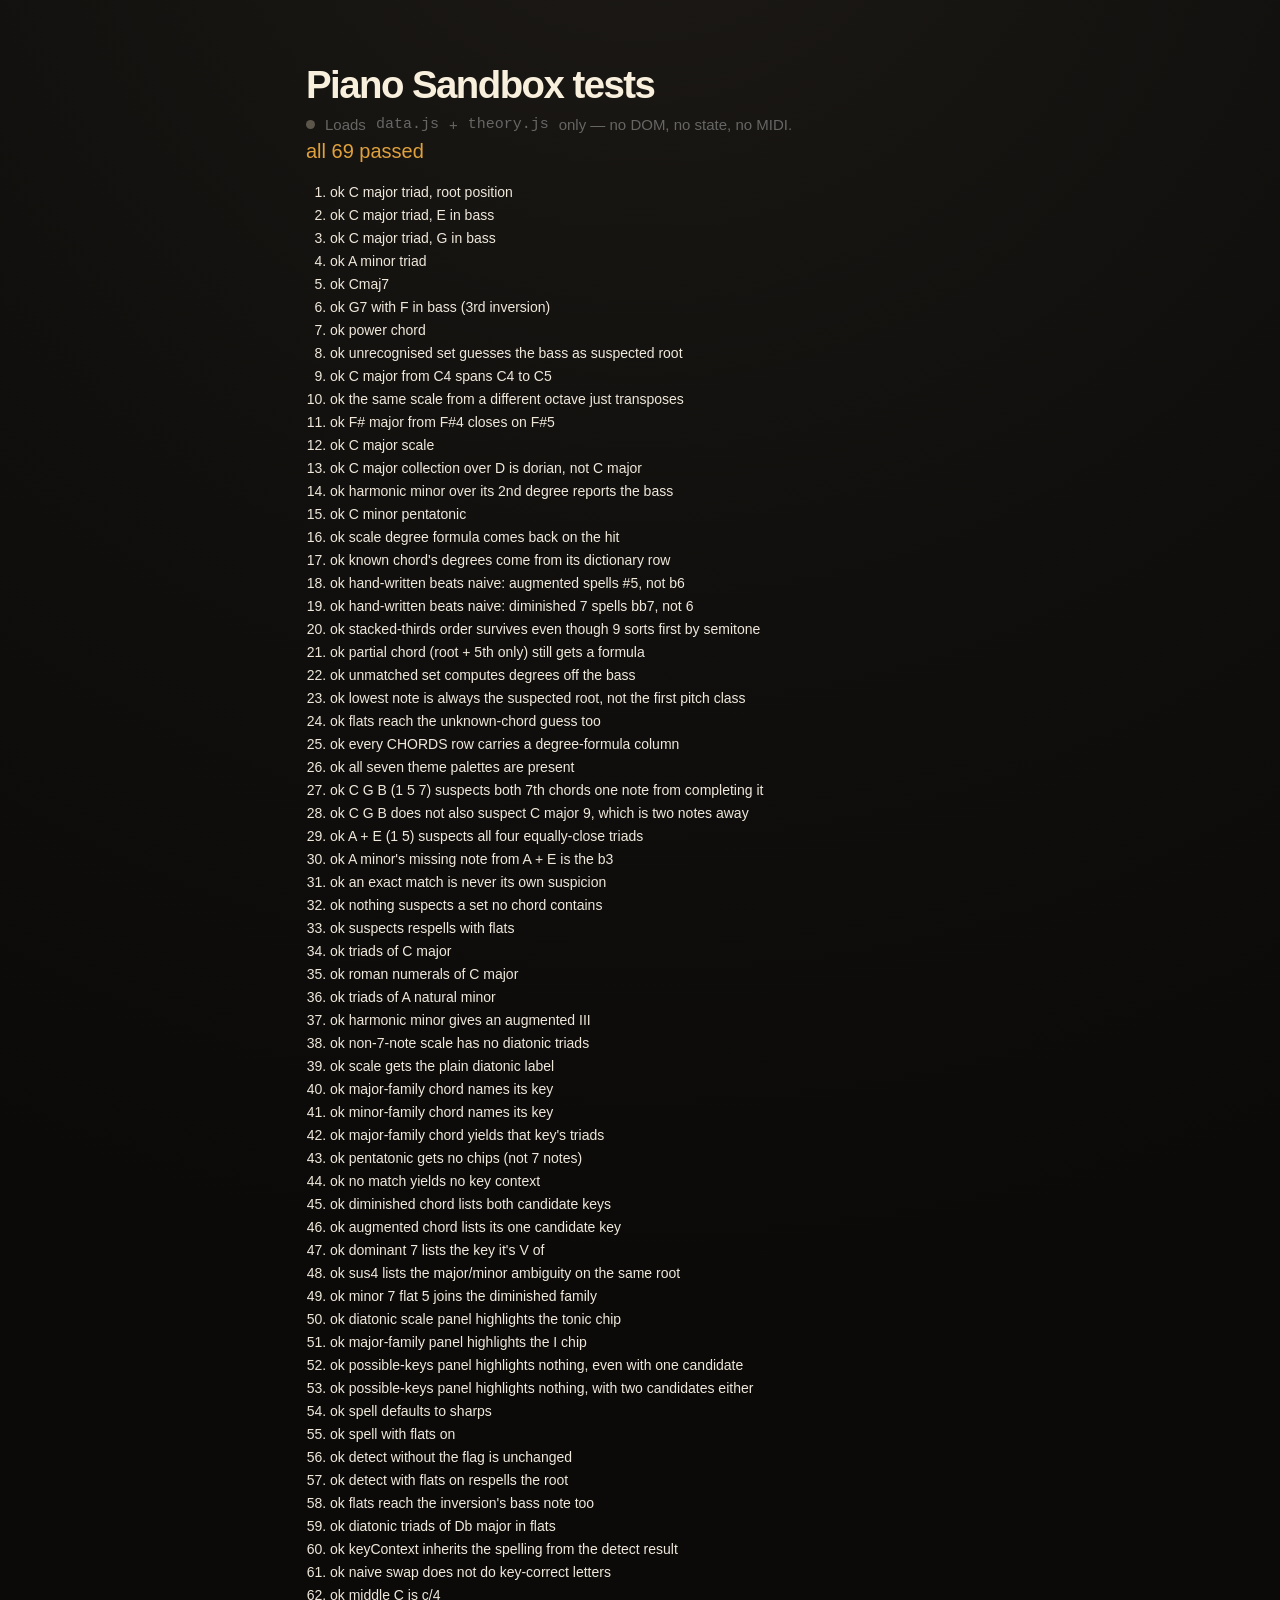
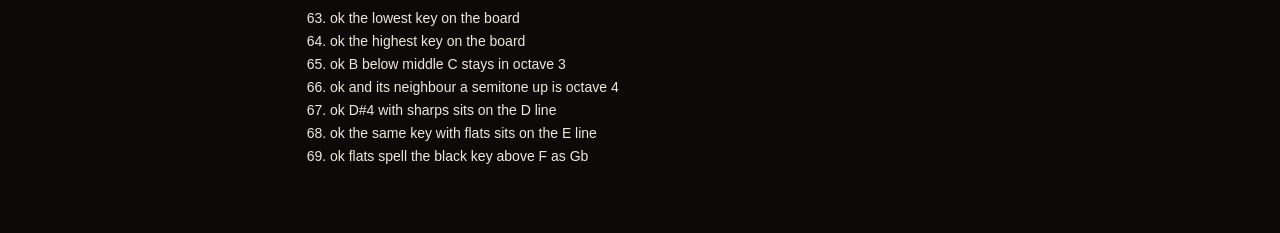
==== commit 15a6c38d: "Draw the selection on a grand staff A new view, built the way AGENTS.md says views get built: one js" ====
--- a/tests.html
+++ b/tests.html
@@ -226,6 +226,21 @@
      T.diatonic(6, SP.data.MAJOR_IV, true).map(c => c.name).join(" "),
      "Gb Abm Bbm B Db Ebm F°");
 
+  // vexKey() -- the staff view's pitch format. Takes a MIDI note, so unlike
+  // the rest of the panel it carries a real octave.
+  eq("middle C is c/4", T.vexKey(60, false), "c/4");
+  eq("the lowest key on the board", T.vexKey(36, false), "c/2");
+  eq("the highest key on the board", T.vexKey(96, false), "c/7");
+  // B3 -> C4 is where an off-by-one octave bug would surface: both notes sit
+  // in the same MIDI dozen only if you round the wrong way.
+  eq("B below middle C stays in octave 3", T.vexKey(59, false), "b/3");
+  eq("and its neighbour a semitone up is octave 4", T.vexKey(60, false), "c/4");
+  // The point of routing through spell(): the toggle moves the notehead to a
+  // different line, it does not just relabel the same one.
+  eq("D#4 with sharps sits on the D line", T.vexKey(63, false), "d#/4");
+  eq("the same key with flats sits on the E line", T.vexKey(63, true), "eb/4");
+  eq("flats spell the black key above F as Gb", T.vexKey(66, true), "gb/4");
+
   const tally = document.getElementById("tally");
   tally.textContent = fail ? fail + " failed, " + pass + " passed" : "all " + pass + " passed";
   tally.className = fail ? "bad" : "ok";
--- a/style.css
+++ b/style.css
@@ -392,6 +392,11 @@
   user-select: none;
 }
 
+/* Shown only under 560px, where main.js has cut the range to two octaves. */
+.desktop-note {
+  display: none;
+}
+
 .pkey {
   position: absolute;
   top: 0;
@@ -457,10 +462,34 @@
   min-width: 0;
 }
 
+.col-staff {
+  flex: 0 0 320px;
+  max-width: 320px;
+  padding-right: 28px;
+  border-right: 1px solid var(--border);
+}
+
+/* VexFlow draws black, and draws into paths and rects -- staff lines, clefs,
+   noteheads and accidentals all included. One rule recolours the lot, which
+   beats styling each element from JS. Fill only: stroking the Bravura glyph
+   outlines as well thickens them into mush. */
+#staffOut svg path,
+#staffOut svg rect {
+  fill: var(--text-primary);
+}
+
+/* Paired with the viewBox staff.js sets after drawing: a wide run scales down
+   to the column instead of overflowing it. */
+#staffOut svg {
+  display: block;
+  max-width: 100%;
+  height: auto;
+}
+
 .col-left {
-  flex: 0 0 385px;
-  max-width: 385px;
-  padding-right: 32px;
+  flex: 0 0 300px;
+  max-width: 300px;
+  padding: 0 32px;
   border-right: 1px solid var(--border);
 }
 
@@ -581,6 +610,7 @@
     font-size: 10px;
   }
 
+  .col-staff,
   .col-left {
     flex-basis: 100%;
     max-width: none;
@@ -589,6 +619,10 @@
     border-bottom: 1px solid var(--border);
   }
 
+  .col-left {
+    padding-top: 28px;
+  }
+
   .col-right {
     flex-basis: 100%;
     padding: 30px 0 0;
@@ -621,6 +655,21 @@
     border-radius: 15px;
   }
 
+  /* Two octaves fit the viewport, so drop the 850px scroller minimum and give
+     the shorter keyboard a taller aspect ratio than the 61-key one. */
+  .piano-wrap {
+    min-width: 0;
+    aspect-ratio: 520 / 202;
+  }
+
+  .desktop-note {
+    display: block;
+    margin: 18px 0 0;
+    color: var(--text-secondary);
+    font-size: 14px;
+    line-height: 1.5;
+  }
+
   .chip {
     font-size: 21px;
   }
